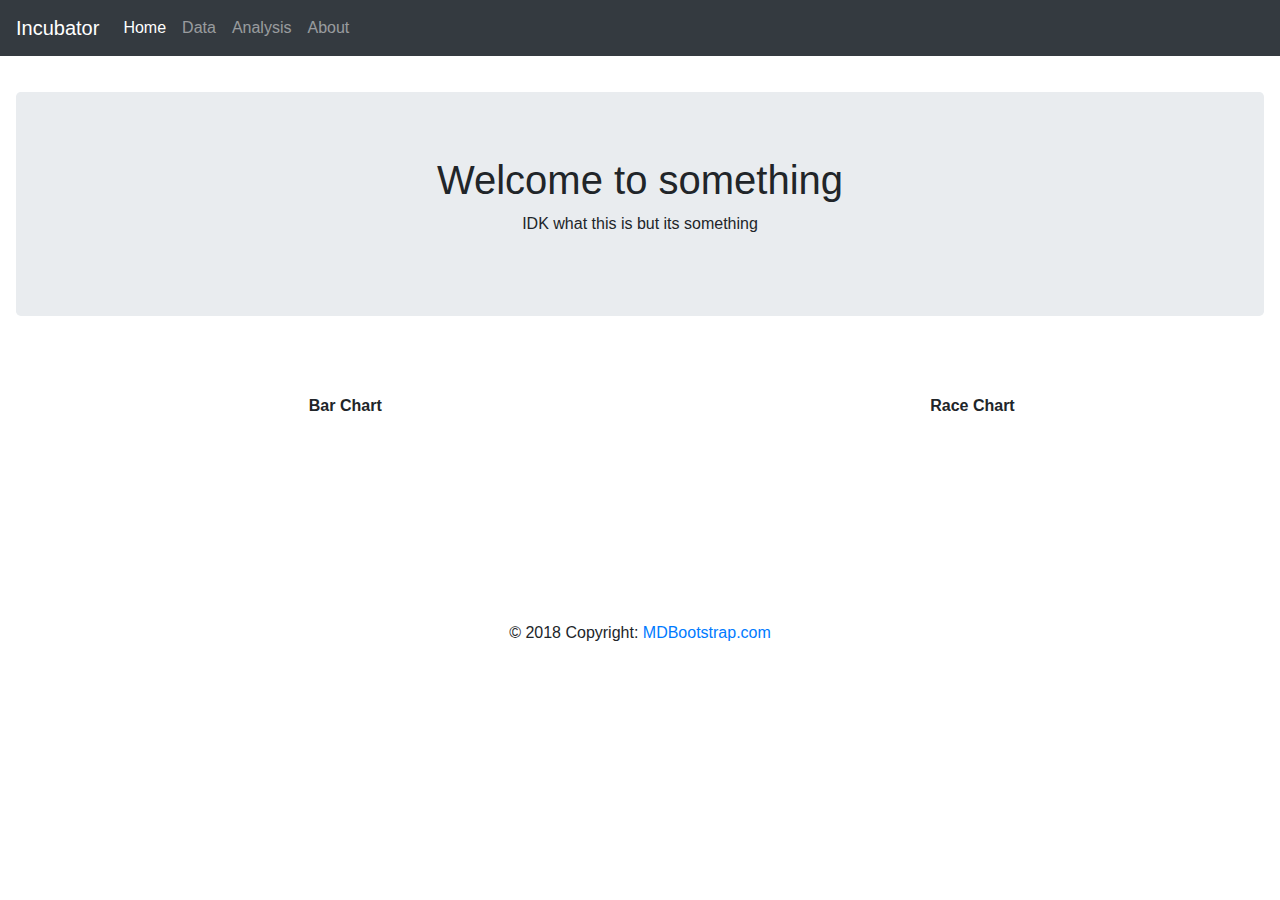
==== index.html @ c18d9281 "Added working loading pages to Home & Data tab" ====
<!DOCTYPE html>
<html lang="en">
  <head>
    <meta charset="UTF-8" />
    <meta name="viewport" content="width=device-width, initial-scale=1.0" />
    <meta http-equiv="X-UA-Compatible" content="ie=edge" />
    <title>Incubator Project</title>

    <link
      href="https://stackpath.bootstrapcdn.com/bootstrap/4.3.1/css/bootstrap.min.css"
      rel="stylesheet"
      integrity="sha384-ggOyR0iXCbMQv3Xipma34MD+dH/1fQ784/j6cY/iJTQUOhcWr7x9JvoRxT2MZw1T"
      crossorigin="anonymous"
    />
    <script
      src="https://stackpath.bootstrapcdn.com/bootstrap/4.3.1/js/bootstrap.min.js"
      integrity="sha384-JjSmVgyd0p3pXB1rRibZUAYoIIy6OrQ6VrjIEaFf/nJGzIxFDsf4x0xIM+B07jRM"
      crossorigin="anonymous"
    ></script>

    <script
  src="https://code.jquery.com/jquery-3.4.1.min.js"
  integrity="sha256-CSXorXvZcTkaix6Yvo6HppcZGetbYMGWSFlBw8HfCJo="
  crossorigin="anonymous"></script>

    <link rel="stylesheet" href="./styles/dom.css" />
    <!-- <link rel="stylesheet" href="./styles/loading.css" /> -->
    <link rel="stylesheet" href="./styles/main-loading.css">
    <link rel="stylesheet" href="./styles/mainLoadScreen.css" />
    <link rel="stylesheet" href="./styles/main-header.scss">

    <!-- Loading Page -->

    <script>
      window.addEventListener("load", function() {
        // var load_screen = document.getElementById("load_screen");
        var load_screen = document.getElementById("load_screen");
        document.body.removeChild(load_screen);
        // $('h1:after').css('','');
        $('body').css('display', 'none');
        $('body').fadeIn(1000);
        
    });
    </script>
  </head>
  <body>
    <!-- Loading Screen -->

    <div id="load_screen">
      <div id="loading">
        <h1 id="loading_page" data-shadow='Incubator'>Incubator</h1>
      </div>
    </div>
    <div>

        <!-- Navbar -->

    <nav class="navbar navbar-dark bg-dark navbar-expand-lg">
            <a class="navbar-brand" href="#">Incubator</a>
            <button
              class="navbar-toggler"
              type="button"
              data-toggle="collapse"
              data-target="#navbarNav"
              aria-controls="navbarNav"
              aria-expanded="false"
              aria-label="Toggle navigation"
            >
              <span class="navbar-toggler-icon"></span>
            </button>
            <div class="collapse navbar-collapse" id="navbarNav">
              <ul class="navbar-nav">
                <li class="nav-item active">
                  <a class="nav-link" href="#"
                    >Home <span class="sr-only">(current)</span></a
                  >
                </li>
                <li class="nav-item">
                  <a class="nav-link" href="./tabs/data.html">Data</a>
                </li>
                <li class="nav-item">
                  <a class="nav-link" href="./tabs/analysis.html">Analysis</a>
                </li>
                <li class="nav-item">
                  <a class="nav-link" href="./tabs/about.html">About</a>
                </li>
              </ul>
            </div>
          </nav>
      
          <!-- Body -->
      
          <div class="grid-container">
            <!-- Heading Box -->
      
            <div class="heading">
                <div class="jumbotron">
                    <h1>Welcome to something</h1>
                    <p>IDK what this is but its something</p>
                  </div>
          </div>
      
          <!-- First Chart -->
      
          <div class="chartOne">
            <span
              style="font-family: Arial, Helvetica, sans-serif; font-weight: bold;"
              >Bar Chart</span
            >
            <div
              class="flourish-embed"
              data-src="visualisation/931612"
              style="padding: 5em;"
            >
              <script src="https://public.flourish.studio/resources/embed.js"></script>
            </div>
          </div>
      
          <!-- Second Chart -->
      
          <div class="chartTwo">
            <span
              style="font-family: Arial, Helvetica, sans-serif; font-weight: bold;"
              >Race Chart</span
            >
            <div
              class="flourish-embed"
              data-src="visualisation/931473"
              style="padding: 1em; margin-top: 4em;"
            >
              <script src="https://public.flourish.studio/resources/embed.js"></script>
            </div>
          </div>
          
      
          <!-- Footer -->
      <footer class="page-footer font-small blue feeter">
      
              <!-- Copyright -->
              <div class="footer-copyright text-center py-3">© 2018 Copyright:
                <a href="https://mdbootstrap.com/education/bootstrap/"> MDBootstrap.com</a>
              </div>
              <!-- Copyright -->
            
            </footer>
          <!-- Footer -->
    </div>
  </body>
</html>
---- styles/dom.css ----
/* CSS file for index.html file */

div.hidden {
  display: none;
}

.heading {
  grid-area: header;
}

.description {
  grid-area: description;
}

.box-outline {
  font-family: Arial, Helvetica, sans-serif;
  /* border: 0.2em solid rgb(164, 164, 164); */
  background-color: #e9ecef !important;
}

.chartOne {
  grid-area: chartOne;
}

.chartTwo {
  grid-area: chartTwo;
}

.feeter {
  grid-area: feeter;
}

.grid-container {
  display: grid;
  grid-template-columns: auto auto auto;

  grid-template-areas:
    "header header header header header header header header header header"
    "chartOne chartOne chartOne chartOne chartOne chartTwo chartTwo chartTwo chartTwo chartTwo"
    "chartOne chartOne chartOne chartOne chartOne chartTwo chartTwo chartTwo chartTwo chartTwo"
    "chartOne chartOne chartOne chartOne chartOne chartTwo chartTwo chartTwo chartTwo chartTwo"
    "chartOne chartOne chartOne chartOne chartOne chartTwo chartTwo chartTwo chartTwo chartTwo"
    "chartOne chartOne chartOne chartOne chartOne chartTwo chartTwo chartTwo chartTwo chartTwo"
    "feeter feeter feeter feeter feeter feeter feeter feeter feeter feeter";
  grid-gap: 0.4em;
  background-color: rgb(255, 255, 255);
  padding: 1em;
}

.grid-container > div {
  /* border-radius: 0.3em; */
  background-color: rgb(255, 255, 255);
  text-align: center;
  padding: 20px 0;
  font-size: medium;
}

.grid-container > div.rounding{
  
}
---- styles/loading.css ----
@import url("https://fonts.googleapis.com/css?family=Anton&display=swap");

.lds-ripple {
  display: inline-block;
  position: relative;
  width: 64px;
  height: 64px;
  left: 8em;
}
.lds-ripple div {
  position: absolute;
  border: 4px solid rgb(71, 168, 206);
  opacity: 0.5;
  border-radius: 50%;
  animation: lds-ripple 1s cubic-bezier(0, 0.2, 1, 1) infinite;
}

.lds-ripple div:nth-child(2) {
  animation-delay: -0.5s;
}
@keyframes lds-ripple {
  0% {
    top: 26.5px;
    left: 26.5px;
    width: 0;
    height: 0;
    opacity: 1;
  }
  100% {
    top: -1px;
    left: -1px;
    width: 58px;
    height: 58px;
    opacity: 0;
  }
}

.load-text {
  font-size: 30px;
  font-family: "Anton", sans-serif;
  color: rgb(57, 120, 145);
  position: absolute;
  margin-top: 0.2em;
}

div#center-group {
  position: absolute;
  margin-top: 22%;
  margin-left: 45%;
}
---- styles/main-loading.css ----
@import url(https://fonts.googleapis.com/css?family=Righteous);

*,
*:before,
*:after {
  margin: 0;
  padding: 0;
  box-sizing: border-box;
  position: relative;
}

html,
body {
  height: 100%;
}
body {
  text-align: center;
  /* background-color: hsla(230, 40%, 50%, 1); */
}

body:before {
  display: inline-block;
  vertical-align: middle;
  font-size: 0;
  height: 100%;
}

h1#loading_page {
  top: 1.2em;
  display: inline-block;
  color: white;
  font-family: "Righteous", serif;
  font-size: 12em;
  text-shadow: 0.03em 0.03em 0#31354a;
}

h1:after {
  content: attr(data-shadow);
  position: absolute;
  top: 0.06em;
  left: 0.06em;
  z-index: -1;
  text-shadow: none;
  background-image: linear-gradient(
    45deg,
    transparent 45%,
    hsla(48, 20%, 90%, 1) 45%,
    hsla(48, 20%, 90%, 1) 55%,
    transparent 0
  );
  background-size: 0.05em 0.05em;
  -webkit-background-clip: text;
  -webkit-text-fill-color: transparent;

  animation: shad-anim 15s linear infinite;
}

@keyframes shad-anim {
  0% {
    background-position: 0 0;
  }
  0% {
    background-position: 100% -100%;
  }
}
---- styles/mainLoadScreen.css ----
div#load_screen {
  background-color: #31354a;
  opacity: 1;
  position: fixed;
  z-index: 10;
  top: 0px;
  width: 100%;
  height: 100vmax;
}

div#loading_screen > div#loading {
  color: rgb(255, 255, 255);
  width: 120px;
  height: 24px;
  margin: 300px auto;
}
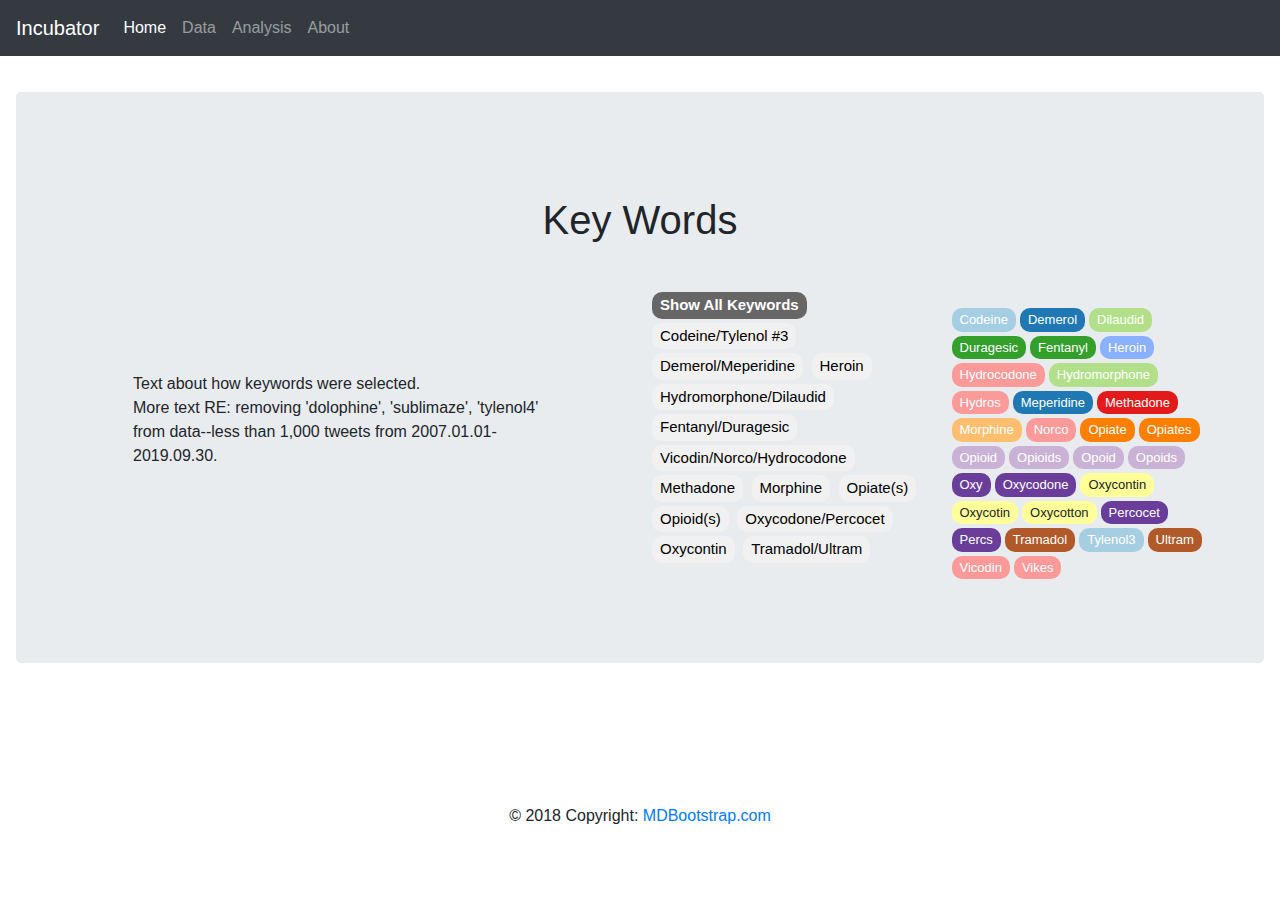
==== commit 00b0a3de: "Updated charts on main page with real data" ====
--- a/index.html
+++ b/index.html
@@ -1,149 +1,234 @@
 <!DOCTYPE html>
 <html lang="en">
-  <head>
-    <meta charset="UTF-8" />
-    <meta name="viewport" content="width=device-width, initial-scale=1.0" />
-    <meta http-equiv="X-UA-Compatible" content="ie=edge" />
-    <title>Incubator Project</title>
-
-    <link
-      href="https://stackpath.bootstrapcdn.com/bootstrap/4.3.1/css/bootstrap.min.css"
-      rel="stylesheet"
-      integrity="sha384-ggOyR0iXCbMQv3Xipma34MD+dH/1fQ784/j6cY/iJTQUOhcWr7x9JvoRxT2MZw1T"
-      crossorigin="anonymous"
-    />
-    <script
-      src="https://stackpath.bootstrapcdn.com/bootstrap/4.3.1/js/bootstrap.min.js"
-      integrity="sha384-JjSmVgyd0p3pXB1rRibZUAYoIIy6OrQ6VrjIEaFf/nJGzIxFDsf4x0xIM+B07jRM"
-      crossorigin="anonymous"
-    ></script>
-
-    <script
-  src="https://code.jquery.com/jquery-3.4.1.min.js"
-  integrity="sha256-CSXorXvZcTkaix6Yvo6HppcZGetbYMGWSFlBw8HfCJo="
-  crossorigin="anonymous"></script>
-
-    <link rel="stylesheet" href="./styles/dom.css" />
-    <!-- <link rel="stylesheet" href="./styles/loading.css" /> -->
-    <link rel="stylesheet" href="./styles/main-loading.css">
-    <link rel="stylesheet" href="./styles/mainLoadScreen.css" />
-    <link rel="stylesheet" href="./styles/main-header.scss">
-
-    <!-- Loading Page -->
-
-    <script>
-      window.addEventListener("load", function() {
-        // var load_screen = document.getElementById("load_screen");
-        var load_screen = document.getElementById("load_screen");
-        document.body.removeChild(load_screen);
-        // $('h1:after').css('','');
-        $('body').css('display', 'none');
-        $('body').fadeIn(1000);
-        
+
+<head>
+  <meta charset="UTF-8" />
+  <meta name="viewport" content="width=device-width, initial-scale=1.0" />
+  <meta http-equiv="X-UA-Compatible" content="ie=edge" />
+  <title>Incubator Project</title>
+
+  <link href="https://stackpath.bootstrapcdn.com/bootstrap/4.3.1/css/bootstrap.min.css" rel="stylesheet"
+    integrity="sha384-ggOyR0iXCbMQv3Xipma34MD+dH/1fQ784/j6cY/iJTQUOhcWr7x9JvoRxT2MZw1T" crossorigin="anonymous" />
+  <script src="https://stackpath.bootstrapcdn.com/bootstrap/4.3.1/js/bootstrap.min.js"
+    integrity="sha384-JjSmVgyd0p3pXB1rRibZUAYoIIy6OrQ6VrjIEaFf/nJGzIxFDsf4x0xIM+B07jRM" crossorigin="anonymous">
+  </script>
+
+  <script src="https://code.jquery.com/jquery-3.4.1.min.js"
+    integrity="sha256-CSXorXvZcTkaix6Yvo6HppcZGetbYMGWSFlBw8HfCJo=" crossorigin="anonymous"></script>
+
+  <link rel="stylesheet" href="./styles/dom.css" />
+  <!-- <link rel="stylesheet" href="./styles/loading.css" /> -->
+  <link rel="stylesheet" href="./styles/main-loading.css">
+  <link rel="stylesheet" href="./styles/mainLoadScreen.css" />
+  <link rel="stylesheet" href="./styles/main-header.scss">
+  <link rel="stylesheet" href="./styles/button.css">
+
+
+  <!-- NOT MINE -->
+
+  <!-- <script src="https://code.jquery.com/jquery-1.12.3.min.js"></script> -->
+  <!-- <script src="https://ajax.googleapis.com/ajax/libs/jquery/2.1.1/jquery.min.js"></script> -->
+  <!-- <script src="https://cdn.plot.ly/plotly-latest.min.js"></script> -->
+  <!-- <script src="https://d3js.org/d3.v4.min.js"></script> -->
+  <!-- <script src="https://cdnjs.cloudflare.com/ajax/libs/jspdf/0.9.0rc1/jspdf.min.js"></script> -->
+  <!-- <link rel="stylesheet" href="https://maxcdn.bootstrapcdn.com/bootstrap/3.3.7/css/bootstrap.min.css" media='all'> -->
+  <!-- <link rel="stylesheet" type="text/css" href="webtables.css" media='all'> -->
+  <!-- <link rel="stylesheet" href="https://www.w3schools.com/w3css/4/w3.css" media='all'> -->
+  <!-- <link rel="stylesheet" href="https://cdnjs.cloudflare.com/ajax/libs/font-awesome/4.7.0/css/font-awesome.min.css"> -->
+  <!-- <link href='https://fonts.googleapis.com/css?family=Roboto Condensed' rel='stylesheet'> -->
+  <!-- <link rel="stylesheet" type="text/css" href="style.css" media='all'> -->
+
+  <!-- NOT MINE -->
+
+
+
+  <!-- Loading Page -->
+
+  <script>
+    window.addEventListener("load", function () {
+      // var load_screen = document.getElementById("load_screen");
+      var load_screen = document.getElementById("load_screen");
+      document.body.removeChild(load_screen);
+      // $('h1:after').css('','');
+      $('body').css('display', 'none');
+      $('body').fadeIn(1000);
+
     });
-    </script>
-  </head>
-  <body>
-    <!-- Loading Screen -->
-
-    <div id="load_screen">
-      <div id="loading">
-        <h1 id="loading_page" data-shadow='Incubator'>Incubator</h1>
-      </div>
+  </script>
+
+
+  <!-- KeyWord button script -->
+  <script src="./javascript/buttons.js"></script>
+
+</head>
+
+<body>
+  <!-- Loading Screen -->
+
+  <div id="load_screen">
+    <div id="loading">
+      <h1 id="loading_page" data-shadow='Incubator'>Incubator</h1>
     </div>
-    <div>
-
-        <!-- Navbar -->
+  </div>
+  <div>
+
+    <!-- Navbar -->
 
     <nav class="navbar navbar-dark bg-dark navbar-expand-lg">
-            <a class="navbar-brand" href="#">Incubator</a>
-            <button
-              class="navbar-toggler"
-              type="button"
-              data-toggle="collapse"
-              data-target="#navbarNav"
-              aria-controls="navbarNav"
-              aria-expanded="false"
-              aria-label="Toggle navigation"
-            >
-              <span class="navbar-toggler-icon"></span>
-            </button>
-            <div class="collapse navbar-collapse" id="navbarNav">
-              <ul class="navbar-nav">
-                <li class="nav-item active">
-                  <a class="nav-link" href="#"
-                    >Home <span class="sr-only">(current)</span></a
-                  >
-                </li>
-                <li class="nav-item">
-                  <a class="nav-link" href="./tabs/data.html">Data</a>
-                </li>
-                <li class="nav-item">
-                  <a class="nav-link" href="./tabs/analysis.html">Analysis</a>
-                </li>
-                <li class="nav-item">
-                  <a class="nav-link" href="./tabs/about.html">About</a>
-                </li>
-              </ul>
-            </div>
-          </nav>
-      
-          <!-- Body -->
-      
-          <div class="grid-container">
-            <!-- Heading Box -->
-      
-            <div class="heading">
-                <div class="jumbotron">
-                    <h1>Welcome to something</h1>
-                    <p>IDK what this is but its something</p>
-                  </div>
-          </div>
-      
-          <!-- First Chart -->
-      
-          <div class="chartOne">
-            <span
-              style="font-family: Arial, Helvetica, sans-serif; font-weight: bold;"
-              >Bar Chart</span
-            >
+      <a class="navbar-brand" href="#">Incubator</a>
+      <button class="navbar-toggler" type="button" data-toggle="collapse" data-target="#navbarNav"
+        aria-controls="navbarNav" aria-expanded="false" aria-label="Toggle navigation">
+        <span class="navbar-toggler-icon"></span>
+      </button>
+      <div class="collapse navbar-collapse" id="navbarNav">
+        <ul class="navbar-nav">
+          <li class="nav-item active">
+            <a class="nav-link" href="#">Home <span class="sr-only">(current)</span></a>
+          </li>
+          <li class="nav-item">
+            <a class="nav-link" href="./tabs/data.html">Data</a>
+          </li>
+          <li class="nav-item">
+            <a class="nav-link" href="./tabs/analysis.html">Analysis</a>
+          </li>
+          <li class="nav-item">
+            <a class="nav-link" href="./tabs/about.html">About</a>
+          </li>
+        </ul>
+      </div>
+    </nav>
+
+    <!-- Body -->
+
+    <div class="grid-container">
+      <!-- Heading Box -->
+
+      <div class="heading">
+        <div class="jumbotron">
+          <h1 style="padding: 1em;">Key Words</h1>
+
+          <table>
+            <tr>
+              <td style='width: 50%; padding: 5em;'>
+                Text about how keywords were selected.<br>
+                More text RE: removing 'dolophine', 'sublimaze', 'tylenol4' from data--less than 1,000 tweets from
+                2007.01.01-2019.09.30.
+              </td>
+              <td style='width: 25%; padding-left: 10px;'>
+                <!-- categories -->
+                <div id='myBtnContainer'>
+                  <button class='btn2 active2' id='all' onclick='filter("all");'><b>Show All Keywords</b></button>
+                  <button class='btn2' id='codei' onclick='filter("codei");'>Codeine/Tylenol #3</button>
+                  <button class='btn2' id='demer' onclick='filter("demer");'>Demerol/Meperidine</button>
+                  <button class='btn2' id='heroi' onclick='filter("heroi");'>Heroin</button>
+                  <button class='btn2' id='hydro' onclick='filter("hydro");'>Hydromorphone/Dilaudid</button>
+                  <button class='btn2' id='fenta' onclick='filter("fenta");'>Fentanyl/Duragesic</button>
+                  <button class='btn2' id='vicod' onclick='filter("vicod");'>Vicodin/Norco/Hydrocodone</button>
+                  <button class='btn2' id='metha' onclick='filter("metha");'>Methadone</button>
+                  <button class='btn2' id='morph' onclick='filter("morph");'>Morphine</button>
+                  <button class='btn2' id='opiat' onclick='filter("opiat");'>Opiate(s)</button>
+                  <button class='btn2' id='opioi' onclick='filter("opioi");'>Opioid(s)</button>
+                  <button class='btn2' id='oxycod' onclick='filter("oxycod");'>Oxycodone/Percocet</button>
+                  <button class='btn2' id='oxycon' onclick='filter("oxycon");'>Oxycontin</button>
+                  <button class='btn2' id='trama' onclick='filter("trama");'>Tramadol/Ultram</button>
+                </div>
+              </td>
+              <td style='padding-left: 10px; padding: 1em;'>
+                <!-- keywords -->
+                <div class="container">
+                  <div class="filterDiv codei show">Codeine</div>
+                  <div class="filterDiv demer show">Demerol</div>
+                  <div class="filterDiv hydro show">Dilaudid</div>
+                  <div class="filterDiv fenta show">Duragesic</div>
+                  <div class="filterDiv fenta show">Fentanyl</div>
+                  <div class="filterDiv heroi show">Heroin</div>
+                  <div class="filterDiv vicod show">Hydrocodone</div>
+                  <div class="filterDiv hydro show">Hydromorphone</div>
+                  <div class="filterDiv vicod show">Hydros</div>
+                  <div class="filterDiv demer show">Meperidine</div>
+                  <div class="filterDiv metha show">Methadone</div>
+                  <div class="filterDiv morph show">Morphine</div>
+                  <div class="filterDiv vicod show">Norco</div>
+                  <div class="filterDiv opiat show">Opiate</div>
+                  <div class="filterDiv opiat show">Opiates</div>
+                  <div class="filterDiv opioi show">Opioid</div>
+                  <div class="filterDiv opioi show">Opioids</div>
+                  <div class="filterDiv opioi show">Opoid</div>
+                  <div class="filterDiv opioi show">Opoids</div>
+                  <div class="filterDiv oxycod show">Oxy</div>
+                  <div class="filterDiv oxycod show">Oxycodone</div>
+                  <div class="filterDiv oxycon show">Oxycontin</div>
+                  <div class="filterDiv oxycon show">Oxycotin</div>
+                  <div class="filterDiv oxycon show">Oxycotton</div>
+                  <div class="filterDiv oxycod show">Percocet</div>
+                  <div class="filterDiv oxycod show">Percs</div>
+                  <div class="filterDiv trama show">Tramadol</div>
+                  <div class="filterDiv codei show">Tylenol3</div>
+                  <div class="filterDiv trama show">Ultram</div>
+                  <div class="filterDiv vicod show">Vicodin</div>
+                  <div class="filterDiv vicod show">Vikes</div>
+                </div>
+              </td>
+            </tr>
+          </table>
+
+        </div>
+      </div>
+
+      <!-- First Chart -->
+
+      <div class="chartOne">
+        <!-- <span style="font-family: Arial, Helvetica, sans-serif; font-weight: bold;">Bar Chart</span>
+        <div class="flourish-embed" data-src="visualisation/931612" style="padding: 5em;">
+          <script src="https://public.flourish.studio/resources/embed.js"></script>
+        </div> -->
+
+        <div class="w3-col s6">
+          <div class="flourish-embed" data-src="visualisation/956529">
             <div
-              class="flourish-embed"
-              data-src="visualisation/931612"
-              style="padding: 5em;"
-            >
-              <script src="https://public.flourish.studio/resources/embed.js"></script>
+              style="width:100%!important;margin:0 0
+              4px!important;text-align:right!important;font-family:Helvetica,sans-serif!important;color:#888!important;font-size:11px!important;font-weight:bold!important;font-style:normal!important;-webkit-font-smoothing:antialiased!important;box-shadow:none!important;">
+              <a href="https://public.flourish.studio/visualisation/956529/?utm_source=showcase&amp;utm_campaign=visualisation/956529"
+                target="_top"
+                style="display:inline-block!important;text-decoration:none!important;font:inherit!important;color:inherit!important;border:none!important;margin:0 5px!important;box-shadow:none!important;"></a>
             </div>
           </div>
-      
-          <!-- Second Chart -->
-      
-          <div class="chartTwo">
-            <span
-              style="font-family: Arial, Helvetica, sans-serif; font-weight: bold;"
-              >Race Chart</span
-            >
-            <div
-              class="flourish-embed"
-              data-src="visualisation/931473"
-              style="padding: 1em; margin-top: 4em;"
-            >
-              <script src="https://public.flourish.studio/resources/embed.js"></script>
+          <script src="https://public.flourish.studio/resources/embed.js"></script>
+        </div>
+      </div>
+
+      <!-- Second Chart -->
+
+      <div class="chartTwo">
+        <!-- <span style="font-family: Arial, Helvetica, sans-serif; font-weight: bold;">Race Chart</span>
+        <div class="flourish-embed" data-src="visualisation/931473" style="padding: 1em; margin-top: 4em;">
+          <script src="https://public.flourish.studio/resources/embed.js"></script>
+        </div> -->
+
+        <div class="w3-col s6">
+          <div class="flourish-embed" data-src="visualisation/930623">
+            <div class="flourish-credit"
+              style="width:100%!important;margin:0 0 4px!important;text-align:right!important;font-family:Helvetica,sans-serif!important;color:#888!important;font-size:11px!important;font-weight:bold!important;font-style:normal!important;-webkit-font-smoothing:antialiased!important;box-shadow:none!important;">
+              <a href="https://public.flourish.studio/visualisation/930623/?utm_source=showcase&amp;utm_campaign=visualisation/930623"
+                target="_top"
+                style="display:inline-block!important;text-decoration:none!important;font:inherit!important;color:inherit!important;border:none!important;margin:0 5px!important;box-shadow:none!important;"></span></a>
             </div>
           </div>
-          
-      
-          <!-- Footer -->
+          <script src="https://public.flourish.studio/resources/embed.js"></script>
+        </div>
+      </div>
+
+
+      <!-- Footer -->
       <footer class="page-footer font-small blue feeter">
-      
-              <!-- Copyright -->
-              <div class="footer-copyright text-center py-3">© 2018 Copyright:
-                <a href="https://mdbootstrap.com/education/bootstrap/"> MDBootstrap.com</a>
-              </div>
-              <!-- Copyright -->
-            
-            </footer>
-          <!-- Footer -->
+        <!-- Copyright -->
+        <div class="footer-copyright text-center py-3">© 2018 Copyright:
+          <a href="https://mdbootstrap.com/education/bootstrap/"> MDBootstrap.com</a>
+        </div>
+        <!-- Copyright -->
+      </footer>
+      <!-- Footer -->
     </div>
-  </body>
-</html>
+</body>
+
+</html>--- a/styles/dom.css
+++ b/styles/dom.css
@@ -47,7 +47,7 @@
   padding: 1em;
 }
 
-.grid-container > div {
+.grid-container>div {
   /* border-radius: 0.3em; */
   background-color: rgb(255, 255, 255);
   text-align: center;
@@ -55,6 +55,4 @@
   font-size: medium;
 }
 
-.grid-container > div.rounding{
-  
-}
+.grid-container>div.rounding {}--- a/styles/button.css
+++ b/styles/button.css
@@ -0,0 +1,333 @@
+html {
+    min-height: 100vh;
+    width: 100%;
+}
+
+body {
+    /* padding: 10px 10px 10px 10px; */
+    /* background-color: #f1f1f1; */
+    min-height: 100vh;
+    font-family: 'Roboto Condensed', sans-serif;
+    width: 100%;
+    /* display: table; */
+}
+
+#left {
+    height: 93vh;
+    /* background-color: palegoldenrod;  */
+    font-size: 12px;
+}
+
+#top {
+    height: 75vh;
+    width: 100%;
+    /* background-color: paleturquoise; */
+    font-size: 12px;
+}
+
+#bottom {
+    /* height: 20vh; */
+    /* width: 100%; */
+    /* background-color: lightsalmon; */
+    /* display: block; */
+    font-size: 12px;
+    /* text-align: center; */
+}
+
+table {
+    border-collapse: collapse;
+    width: calc(100% - 10px);
+    margin: 0 auto;
+    text-align: left;
+}
+
+td {
+    vertical-align: top;
+}
+
+a {
+    cursor: pointer;
+    /* text-decoration: underline; */
+}
+
+img {
+    cursor: pointer;
+    margin-bottom: 10px;
+    width: 100%;
+    height: auto;
+}
+
+.whiteout {
+    border-radius: 25px;
+    background-color: white;
+    padding: 15px;
+    width: 99%;
+    /* min-height: 97vh; */
+    height: 100%;
+    /* font-size: 12px; */
+    /* margin-bottom: 10px; */
+}
+
+@media screen and (max-height: 450px) {
+    .sidenav {
+        padding-top: 15px;
+    }
+
+    .sidenav a {
+        font-size: 18px;
+    }
+}
+
+.wrapper {
+    display: flex;
+    flex-wrap: wrap;
+    justify-content: center;
+    /* margin: 0px 50px 0px 50px; */
+}
+
+/* button 1 */
+.btn1 {
+    border: none;
+    padding: 2px 8px;
+    margin: 0px 2px 4px 2px;
+    background-color: #f1f1f1;
+    cursor: pointer;
+    /* width: 45%; */
+    text-align: center;
+    overflow: hidden;
+    text-overflow: ellipsis;
+    font-size: 13px;
+    border-radius: 10px;
+}
+
+.btn2 {
+    border: none;
+    padding: 2px 8px;
+    margin: 0px 2px 4px 2px;
+    background-color: #f1f1f1;
+    cursor: pointer;
+    text-align: center;
+    overflow: hidden;
+    text-overflow: ellipsis;
+    font-size: 15px;
+    border-radius: 10px;
+}
+
+#all.active2,
+#all:hover {
+    background-color: #666;
+    color: white;
+}
+
+#morph.active1,
+#morph.active2,
+#morph:hover,
+.morph {
+    background-color: #fdbf6f;
+    color: white;
+}
+
+#demer.active1,
+#demer.active2,
+#demer:hover,
+.demer {
+    background-color: #1f78b4;
+    color: white;
+}
+
+#vicod.active1,
+#vicod.active2,
+#vicod:hover,
+.vicod {
+    background-color: #fb9a99;
+    color: white;
+}
+
+#codei.active1,
+#codei.active2,
+#codei:hover,
+.codei {
+    background-color: #a6cee3;
+    color: white;
+}
+
+#oxycon.active1,
+#oxycon.active2,
+#oxycon:hover,
+.oxycon {
+    background-color: #ffff99;
+    /* color: white; */
+}
+
+#metha.active1,
+#metha.active2,
+#metha:hover,
+.metha {
+    background-color: #e31a1c;
+    color: white;
+}
+
+#trama.active1,
+#trama.active2,
+#trama:hover,
+.trama {
+    background-color: #b15928;
+    color: white;
+}
+
+#heroi.active1,
+#heroi.active2,
+#heroi:hover,
+.heroi {
+    background-color: #8ab1ff;
+    color: white;
+}
+
+#hydro.active1,
+#hydro.active2,
+#hydro:hover,
+.hydro {
+    background-color: #b2df8a;
+    color: white;
+}
+
+#oxycod.active1,
+#oxycod.active2,
+#oxycod:hover,
+.oxycod {
+    background-color: #6a3d9a;
+    color: white;
+}
+
+#opiat.active1,
+#opiat.active2,
+#opiat:hover,
+.opiat {
+    background-color: #ff7f00;
+    color: white;
+}
+
+#fenta.active1,
+#fenta.active2,
+#fenta:hover,
+.fenta {
+    background-color: #33a02c;
+    color: white;
+}
+
+#opioi.active1,
+#opioi.active2,
+#opioi:hover,
+.opioi {
+    background-color: #cab2d6;
+    color: white;
+}
+
+/* slider */
+.slidecontainer {
+    margin-left: 10%;
+    width: 80%;
+    padding: 15px;
+}
+
+.slider {
+    -webkit-appearance: none;
+    width: 100%;
+    height: 15px;
+    border-radius: 5px;
+    background: #d3d3d3;
+    outline: none;
+    opacity: 0.7;
+    -webkit-transition: .2s;
+    transition: opacity .2s;
+    position: relative;
+    z-index: 1;
+}
+
+.slider:hover {
+    opacity: 1;
+}
+
+.slider::-webkit-slider-thumb {
+    -webkit-appearance: none;
+    appearance: none;
+    width: 25px;
+    height: 25px;
+    border-radius: 50%;
+    background: #538ebd;
+    cursor: pointer;
+}
+
+.slider::-moz-range-thumb {
+    width: 25px;
+    height: 25px;
+    border-radius: 50%;
+    background: #538ebd;
+    cursor: pointer;
+}
+
+.sliderticks {
+    display: flex;
+    justify-content: space-between;
+    padding: 0 12px;
+}
+
+.sliderticks p {
+    position: relative;
+    display: flex;
+    justify-content: center;
+    text-align: center;
+    width: 1px;
+    background: #D3D3D3;
+    height: 10px;
+    line-height: 40px;
+    margin: 0 0 10px 0;
+    padding-top: 0px;
+    font-size: 12px;
+}
+
+.step {
+    border-radius: 50%;
+    border: none;
+    background-color: white;
+    color: #538ebd;
+}
+
+.create {
+    border-radius: 15px;
+    border: none;
+    background-color: #f1f1f1;
+    padding: 2px 10px 2px 10px;
+    text-align: center;
+    font-weight: bold;
+}
+
+.container {
+    overflow: hidden;
+    width: 100%;
+    margin: 0px 0px 0px 0px;
+    padding: 0px 0px 0px 0px;
+}
+
+.filterDiv {
+    float: left;
+    text-align: center;
+    margin: 2px;
+    display: none;
+    border: none;
+    padding: 2px 8px;
+    margin: 0px 2px 4px 2px;
+    text-align: center;
+    overflow: hidden;
+    text-overflow: ellipsis;
+    font-size: 13px;
+    border-radius: 10px;
+}
+
+.show {
+    display: block;
+}
+
+button {
+    outline: none !important;
+}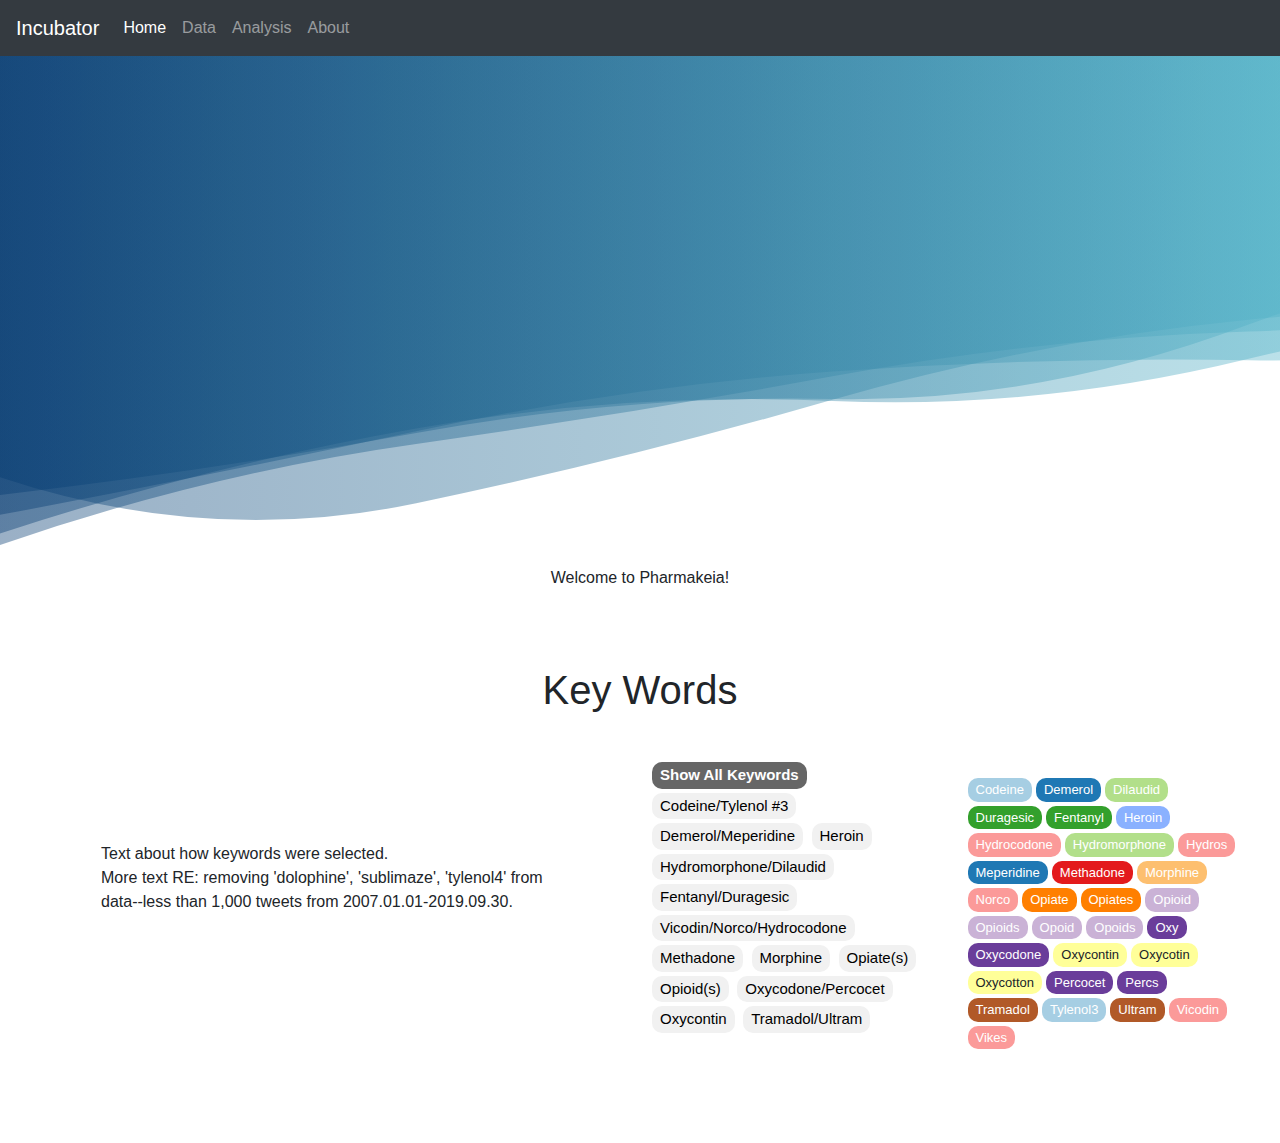
==== commit 8b470571: "Quick Save" ====
--- a/index.html
+++ b/index.html
@@ -17,12 +17,18 @@
     integrity="sha256-CSXorXvZcTkaix6Yvo6HppcZGetbYMGWSFlBw8HfCJo=" crossorigin="anonymous"></script>
 
   <link rel="stylesheet" href="./styles/dom.css" />
+
   <!-- <link rel="stylesheet" href="./styles/loading.css" /> -->
   <link rel="stylesheet" href="./styles/main-loading.css">
   <link rel="stylesheet" href="./styles/mainLoadScreen.css" />
   <link rel="stylesheet" href="./styles/main-header.scss">
   <link rel="stylesheet" href="./styles/button.css">
-
+  <link rel="stylesheet" href="./styles/index/dom.css">
+
+
+  <script src="./javascript/index/desc.ts" type="text/typescript"></script>
+
+  <link href="https://fonts.googleapis.com/css?family=Patua+One&display=swap" rel="stylesheet">
 
   <!-- NOT MINE -->
 
@@ -70,11 +76,10 @@
       <h1 id="loading_page" data-shadow='Incubator'>Incubator</h1>
     </div>
   </div>
+
   <div>
-
     <!-- Navbar -->
-
-    <nav class="navbar navbar-dark bg-dark navbar-expand-lg">
+    <!-- <nav class="navbar navbar-dark bg-dark navbar-expand-lg">
       <a class="navbar-brand" href="#">Incubator</a>
       <button class="navbar-toggler" type="button" data-toggle="collapse" data-target="#navbarNav"
         aria-controls="navbarNav" aria-expanded="false" aria-label="Toggle navigation">
@@ -96,139 +101,139 @@
           </li>
         </ul>
       </div>
+    </nav> -->
+
+
+    <nav class="navbar navbar-expand-md navbar-dark fixed-top bg-dark">
+      <a class="navbar-brand" href="#">Incubator</a>
+      <button class="navbar-toggler" type="button" data-toggle="collapse" data-target="#navbarCollapse"
+        aria-controls="navbarCollapse" aria-expanded="false" aria-label="Toggle navigation">
+        <span class="navbar-toggler-icon"></span>
+      </button>
+      <div class="collapse navbar-collapse" id="navbarCollapse">
+        <ul class="navbar-nav mr-auto">
+          <li class="nav-item active">
+            <a class="nav-link" href="#">Home <span class="sr-only">(current)</span></a>
+          </li>
+          <li class="nav-item">
+            <a class="nav-link" href="./tabs/data.html">Data</a>
+          </li>
+          <li class="nav-item">
+            <a class="nav-link" href="./tabs/analysis.html">Analysis</a>
+          </li>
+          <li class="nav-item">
+            <a class="nav-link" href="./tabs/about.html">About</a>
+          </li>
+        </ul>
+      </div>
     </nav>
 
     <!-- Body -->
+    <div>
+      <?xml version="1.0" encoding="utf-8"?><svg xmlns="http://www.w3.org/2000/svg"
+        xmlns:xlink="http://www.w3.org/1999/xlink" width="2081" height="566" preserveAspectRatio="xMidYMid"
+        viewBox="0 0 2081 566"
+        style="z-index:1;margin-right:-2px;display:block;background-repeat-y:initial;background-repeat-x:initial;animation-play-state:paused">
+        <g transform="" style="animation-play-state:paused">
+          <linearGradient id="lg-0.15656127736579517" x1="0" x2="1" y1="0" y2="0" style="animation-play-state:paused">
+            <stop stop-color="#033970" offset="0" style="animation-play-state:paused"></stop>
+
+
+            <stop stop-color="#86ffff" offset="1" style="animation-play-state:paused"></stop>
+          </linearGradient>
+          <path fill="url(#lg-0.15656127736579517)" opacity="0.4"
+            d="M 0 0 L 0 544.898 Q 208.1 473.125 416.2 443.925 T 832.4 376.374 T 1248.6 331.551 T 1664.8 270.307 T 2081 254.409 L 2081 0 Z"
+            style="opacity:0.4;animation-play-state:paused"></path>
+          <path fill="url(#lg-0.15656127736579517)" opacity="0.4"
+            d="M 0 0 L 0 514.861 Q 208.1 476.054 416.2 431.262 T 832.4 371.601 T 1248.6 360.188 T 1664.8 309.53 T 2081 242.971 L 2081 0 Z"
+            style="opacity:0.4;animation-play-state:paused"></path>
+          <path fill="url(#lg-0.15656127736579517)" opacity="0.4"
+            d="M 0 0 L 0 494.884 Q 208.1 471.353 416.2 433.044 T 832.4 398.929 T 1248.6 324.607 T 1664.8 292.626 T 2081 248.907 L 2081 0 Z"
+            style="opacity:0.4;animation-play-state:paused"></path>
+          <path fill="url(#lg-0.15656127736579517)" opacity="0.4"
+            d="M 0 0 L 0 477.271 Q 208.1 546.831 416.2 503.319 T 832.4 399.805 T 1248.6 319.837 T 1664.8 279.695 T 2081 268.769 L 2081 0 Z"
+            style="opacity:0.4;animation-play-state:paused"></path>
+          <path fill="url(#lg-0.15656127736579517)" opacity="0.4"
+            d="M 0 0 L 0 533.428 Q 208.1 465.374 416.2 428.614 T 832.4 400.914 T 1248.6 358.854 T 1664.8 306.264 T 2081 281.419 L 2081 0 Z"
+            style="opacity:0.4;animation-play-state:paused"></path>
+        </g>
+      </svg>
+    </div>
+    <span class="title">Welcome to Pharmakeia!</span>
 
     <div class="grid-container">
       <!-- Heading Box -->
 
       <div class="heading">
-        <div class="jumbotron">
-          <h1 style="padding: 1em;">Key Words</h1>
-
-          <table>
-            <tr>
-              <td style='width: 50%; padding: 5em;'>
-                Text about how keywords were selected.<br>
-                More text RE: removing 'dolophine', 'sublimaze', 'tylenol4' from data--less than 1,000 tweets from
-                2007.01.01-2019.09.30.
-              </td>
-              <td style='width: 25%; padding-left: 10px;'>
-                <!-- categories -->
-                <div id='myBtnContainer'>
-                  <button class='btn2 active2' id='all' onclick='filter("all");'><b>Show All Keywords</b></button>
-                  <button class='btn2' id='codei' onclick='filter("codei");'>Codeine/Tylenol #3</button>
-                  <button class='btn2' id='demer' onclick='filter("demer");'>Demerol/Meperidine</button>
-                  <button class='btn2' id='heroi' onclick='filter("heroi");'>Heroin</button>
-                  <button class='btn2' id='hydro' onclick='filter("hydro");'>Hydromorphone/Dilaudid</button>
-                  <button class='btn2' id='fenta' onclick='filter("fenta");'>Fentanyl/Duragesic</button>
-                  <button class='btn2' id='vicod' onclick='filter("vicod");'>Vicodin/Norco/Hydrocodone</button>
-                  <button class='btn2' id='metha' onclick='filter("metha");'>Methadone</button>
-                  <button class='btn2' id='morph' onclick='filter("morph");'>Morphine</button>
-                  <button class='btn2' id='opiat' onclick='filter("opiat");'>Opiate(s)</button>
-                  <button class='btn2' id='opioi' onclick='filter("opioi");'>Opioid(s)</button>
-                  <button class='btn2' id='oxycod' onclick='filter("oxycod");'>Oxycodone/Percocet</button>
-                  <button class='btn2' id='oxycon' onclick='filter("oxycon");'>Oxycontin</button>
-                  <button class='btn2' id='trama' onclick='filter("trama");'>Tramadol/Ultram</button>
-                </div>
-              </td>
-              <td style='padding-left: 10px; padding: 1em;'>
-                <!-- keywords -->
-                <div class="container">
-                  <div class="filterDiv codei show">Codeine</div>
-                  <div class="filterDiv demer show">Demerol</div>
-                  <div class="filterDiv hydro show">Dilaudid</div>
-                  <div class="filterDiv fenta show">Duragesic</div>
-                  <div class="filterDiv fenta show">Fentanyl</div>
-                  <div class="filterDiv heroi show">Heroin</div>
-                  <div class="filterDiv vicod show">Hydrocodone</div>
-                  <div class="filterDiv hydro show">Hydromorphone</div>
-                  <div class="filterDiv vicod show">Hydros</div>
-                  <div class="filterDiv demer show">Meperidine</div>
-                  <div class="filterDiv metha show">Methadone</div>
-                  <div class="filterDiv morph show">Morphine</div>
-                  <div class="filterDiv vicod show">Norco</div>
-                  <div class="filterDiv opiat show">Opiate</div>
-                  <div class="filterDiv opiat show">Opiates</div>
-                  <div class="filterDiv opioi show">Opioid</div>
-                  <div class="filterDiv opioi show">Opioids</div>
-                  <div class="filterDiv opioi show">Opoid</div>
-                  <div class="filterDiv opioi show">Opoids</div>
-                  <div class="filterDiv oxycod show">Oxy</div>
-                  <div class="filterDiv oxycod show">Oxycodone</div>
-                  <div class="filterDiv oxycon show">Oxycontin</div>
-                  <div class="filterDiv oxycon show">Oxycotin</div>
-                  <div class="filterDiv oxycon show">Oxycotton</div>
-                  <div class="filterDiv oxycod show">Percocet</div>
-                  <div class="filterDiv oxycod show">Percs</div>
-                  <div class="filterDiv trama show">Tramadol</div>
-                  <div class="filterDiv codei show">Tylenol3</div>
-                  <div class="filterDiv trama show">Ultram</div>
-                  <div class="filterDiv vicod show">Vicodin</div>
-                  <div class="filterDiv vicod show">Vikes</div>
-                </div>
-              </td>
-            </tr>
-          </table>
-
-        </div>
+        <h1 style="padding: 1em;">Key Words</h1>
+
+        <table>
+          <tr>
+            <td style='width: 50%; padding: 5em;'>
+              Text about how keywords were selected.<br>
+              More text RE: removing 'dolophine', 'sublimaze', 'tylenol4' from data--less than 1,000 tweets from
+              2007.01.01-2019.09.30.
+            </td>
+            <td style='width: 25%; padding-left: 10px;'>
+              <!-- categories -->
+              <div id='myBtnContainer'>
+                <button class='btn2 active2' id='all' onclick='filter("all");'><b>Show All Keywords</b></button>
+                <button class='btn2' id='codei' onclick='filter("codei");'>Codeine/Tylenol #3</button>
+                <button class='btn2' id='demer' onclick='filter("demer");'>Demerol/Meperidine</button>
+                <button class='btn2' id='heroi' onclick='filter("heroi");'>Heroin</button>
+                <button class='btn2' id='hydro' onclick='filter("hydro");'>Hydromorphone/Dilaudid</button>
+                <button class='btn2' id='fenta' onclick='filter("fenta");'>Fentanyl/Duragesic</button>
+                <button class='btn2' id='vicod' onclick='filter("vicod");'>Vicodin/Norco/Hydrocodone</button>
+                <button class='btn2' id='metha' onclick='filter("metha");'>Methadone</button>
+                <button class='btn2' id='morph' onclick='filter("morph");'>Morphine</button>
+                <button class='btn2' id='opiat' onclick='filter("opiat");'>Opiate(s)</button>
+                <button class='btn2' id='opioi' onclick='filter("opioi");'>Opioid(s)</button>
+                <button class='btn2' id='oxycod' onclick='filter("oxycod");'>Oxycodone/Percocet</button>
+                <button class='btn2' id='oxycon' onclick='filter("oxycon");'>Oxycontin</button>
+                <button class='btn2' id='trama' onclick='filter("trama");'>Tramadol/Ultram</button>
+              </div>
+            </td>
+            <td style='padding-left: 10px; padding: 1em;'>
+              <!-- keywords -->
+              <div class="container">
+                <div class="filterDiv codei show">Codeine</div>
+                <div class="filterDiv demer show">Demerol</div>
+                <div class="filterDiv hydro show">Dilaudid</div>
+                <div class="filterDiv fenta show">Duragesic</div>
+                <div class="filterDiv fenta show">Fentanyl</div>
+                <div class="filterDiv heroi show">Heroin</div>
+                <div class="filterDiv vicod show">Hydrocodone</div>
+                <div class="filterDiv hydro show">Hydromorphone</div>
+                <div class="filterDiv vicod show">Hydros</div>
+                <div class="filterDiv demer show">Meperidine</div>
+                <div class="filterDiv metha show">Methadone</div>
+                <div class="filterDiv morph show">Morphine</div>
+                <div class="filterDiv vicod show">Norco</div>
+                <div class="filterDiv opiat show">Opiate</div>
+                <div class="filterDiv opiat show">Opiates</div>
+                <div class="filterDiv opioi show">Opioid</div>
+                <div class="filterDiv opioi show">Opioids</div>
+                <div class="filterDiv opioi show">Opoid</div>
+                <div class="filterDiv opioi show">Opoids</div>
+                <div class="filterDiv oxycod show">Oxy</div>
+                <div class="filterDiv oxycod show">Oxycodone</div>
+                <div class="filterDiv oxycon show">Oxycontin</div>
+                <div class="filterDiv oxycon show">Oxycotin</div>
+                <div class="filterDiv oxycon show">Oxycotton</div>
+                <div class="filterDiv oxycod show">Percocet</div>
+                <div class="filterDiv oxycod show">Percs</div>
+                <div class="filterDiv trama show">Tramadol</div>
+                <div class="filterDiv codei show">Tylenol3</div>
+                <div class="filterDiv trama show">Ultram</div>
+                <div class="filterDiv vicod show">Vicodin</div>
+                <div class="filterDiv vicod show">Vikes</div>
+              </div>
+            </td>
+          </tr>
+        </table>
       </div>
-
-      <!-- First Chart -->
-
-      <div class="chartOne">
-        <!-- <span style="font-family: Arial, Helvetica, sans-serif; font-weight: bold;">Bar Chart</span>
-        <div class="flourish-embed" data-src="visualisation/931612" style="padding: 5em;">
-          <script src="https://public.flourish.studio/resources/embed.js"></script>
-        </div> -->
-
-        <div class="w3-col s6">
-          <div class="flourish-embed" data-src="visualisation/956529">
-            <div
-              style="width:100%!important;margin:0 0
-              4px!important;text-align:right!important;font-family:Helvetica,sans-serif!important;color:#888!important;font-size:11px!important;font-weight:bold!important;font-style:normal!important;-webkit-font-smoothing:antialiased!important;box-shadow:none!important;">
-              <a href="https://public.flourish.studio/visualisation/956529/?utm_source=showcase&amp;utm_campaign=visualisation/956529"
-                target="_top"
-                style="display:inline-block!important;text-decoration:none!important;font:inherit!important;color:inherit!important;border:none!important;margin:0 5px!important;box-shadow:none!important;"></a>
-            </div>
-          </div>
-          <script src="https://public.flourish.studio/resources/embed.js"></script>
-        </div>
-      </div>
-
-      <!-- Second Chart -->
-
-      <div class="chartTwo">
-        <!-- <span style="font-family: Arial, Helvetica, sans-serif; font-weight: bold;">Race Chart</span>
-        <div class="flourish-embed" data-src="visualisation/931473" style="padding: 1em; margin-top: 4em;">
-          <script src="https://public.flourish.studio/resources/embed.js"></script>
-        </div> -->
-
-        <div class="w3-col s6">
-          <div class="flourish-embed" data-src="visualisation/930623">
-            <div class="flourish-credit"
-              style="width:100%!important;margin:0 0 4px!important;text-align:right!important;font-family:Helvetica,sans-serif!important;color:#888!important;font-size:11px!important;font-weight:bold!important;font-style:normal!important;-webkit-font-smoothing:antialiased!important;box-shadow:none!important;">
-              <a href="https://public.flourish.studio/visualisation/930623/?utm_source=showcase&amp;utm_campaign=visualisation/930623"
-                target="_top"
-                style="display:inline-block!important;text-decoration:none!important;font:inherit!important;color:inherit!important;border:none!important;margin:0 5px!important;box-shadow:none!important;"></span></a>
-            </div>
-          </div>
-          <script src="https://public.flourish.studio/resources/embed.js"></script>
-        </div>
-      </div>
-
-
-      <!-- Footer -->
-      <footer class="page-footer font-small blue feeter">
-        <!-- Copyright -->
-        <div class="footer-copyright text-center py-3">© 2018 Copyright:
-          <a href="https://mdbootstrap.com/education/bootstrap/"> MDBootstrap.com</a>
-        </div>
-        <!-- Copyright -->
-      </footer>
-      <!-- Footer -->
     </div>
+  </div>
 </body>
 
 </html>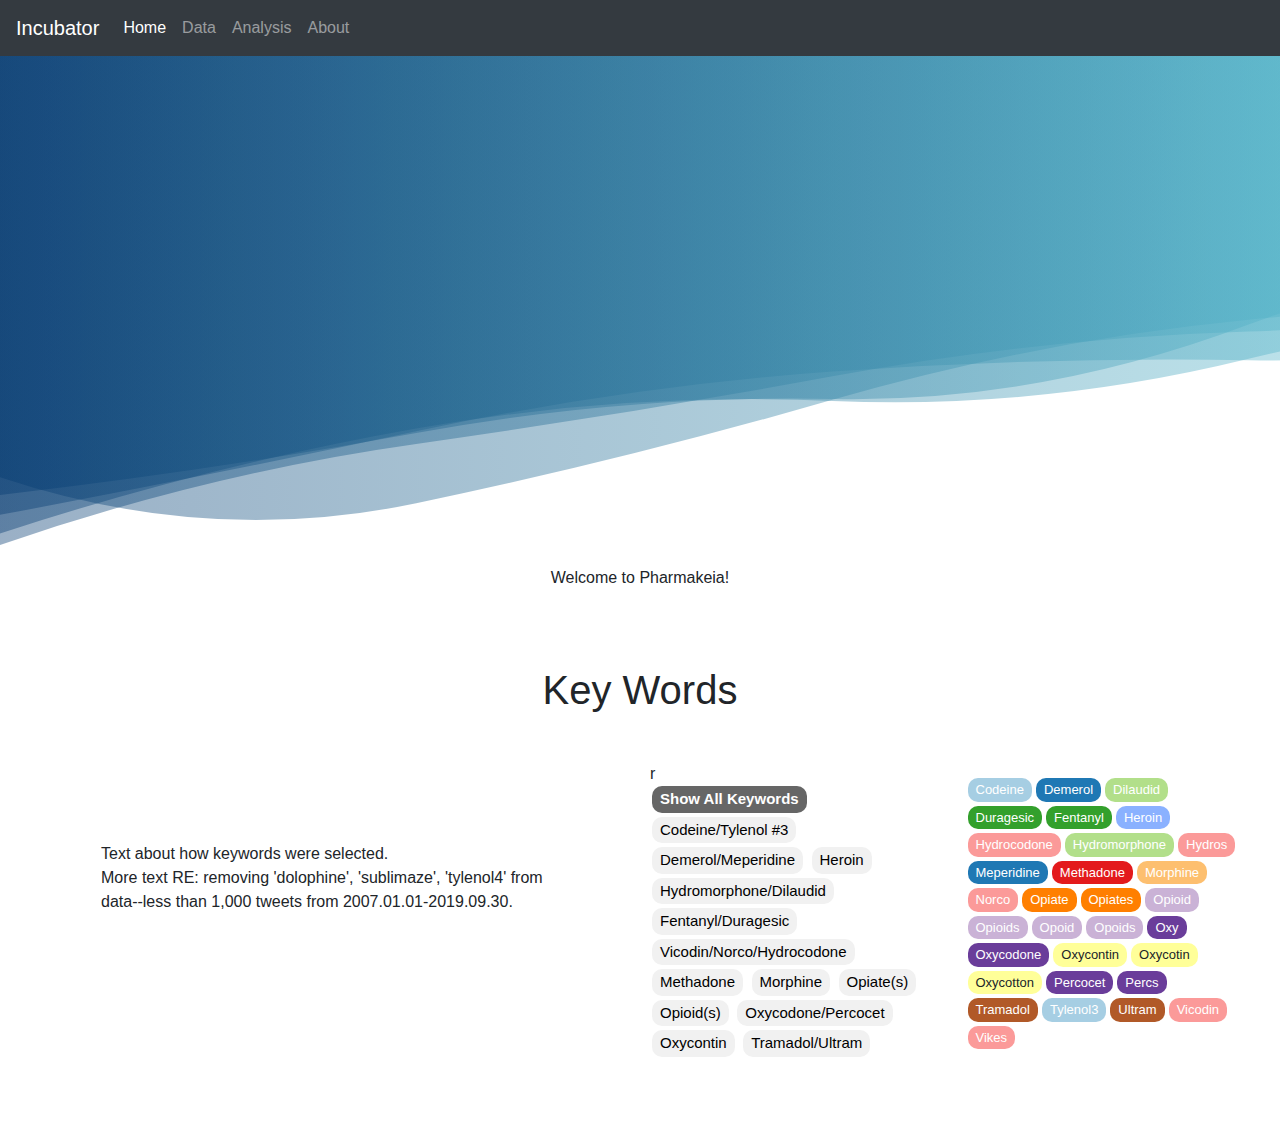
==== commit 37533dc8: "Fixed broken button on home landing page" ====
--- a/index.html
+++ b/index.html
@@ -176,64 +176,64 @@
             </td>
             <td style='width: 25%; padding-left: 10px;'>
               <!-- categories -->
-              <div id='myBtnContainer'>
-                <button class='btn2 active2' id='all' onclick='filter("all");'><b>Show All Keywords</b></button>
-                <button class='btn2' id='codei' onclick='filter("codei");'>Codeine/Tylenol #3</button>
-                <button class='btn2' id='demer' onclick='filter("demer");'>Demerol/Meperidine</button>
-                <button class='btn2' id='heroi' onclick='filter("heroi");'>Heroin</button>
-                <button class='btn2' id='hydro' onclick='filter("hydro");'>Hydromorphone/Dilaudid</button>
-                <button class='btn2' id='fenta' onclick='filter("fenta");'>Fentanyl/Duragesic</button>
-                <button class='btn2' id='vicod' onclick='filter("vicod");'>Vicodin/Norco/Hydrocodone</button>
-                <button class='btn2' id='metha' onclick='filter("metha");'>Methadone</button>
-                <button class='btn2' id='morph' onclick='filter("morph");'>Morphine</button>
-                <button class='btn2' id='opiat' onclick='filter("opiat");'>Opiate(s)</button>
-                <button class='btn2' id='opioi' onclick='filter("opioi");'>Opioid(s)</button>
-                <button class='btn2' id='oxycod' onclick='filter("oxycod");'>Oxycodone/Percocet</button>
-                <button class='btn2' id='oxycon' onclick='filter("oxycon");'>Oxycontin</button>
-                <button class='btn2' id='trama' onclick='filter("trama");'>Tramadol/Ultram</button>
-              </div>
-            </td>
-            <td style='padding-left: 10px; padding: 1em;'>
-              <!-- keywords -->
-              <div class="container">
-                <div class="filterDiv codei show">Codeine</div>
-                <div class="filterDiv demer show">Demerol</div>
-                <div class="filterDiv hydro show">Dilaudid</div>
-                <div class="filterDiv fenta show">Duragesic</div>
-                <div class="filterDiv fenta show">Fentanyl</div>
-                <div class="filterDiv heroi show">Heroin</div>
-                <div class="filterDiv vicod show">Hydrocodone</div>
-                <div class="filterDiv hydro show">Hydromorphone</div>
-                <div class="filterDiv vicod show">Hydros</div>
-                <div class="filterDiv demer show">Meperidine</div>
-                <div class="filterDiv metha show">Methadone</div>
-                <div class="filterDiv morph show">Morphine</div>
-                <div class="filterDiv vicod show">Norco</div>
-                <div class="filterDiv opiat show">Opiate</div>
-                <div class="filterDiv opiat show">Opiates</div>
-                <div class="filterDiv opioi show">Opioid</div>
-                <div class="filterDiv opioi show">Opioids</div>
-                <div class="filterDiv opioi show">Opoid</div>
-                <div class="filterDiv opioi show">Opoids</div>
-                <div class="filterDiv oxycod show">Oxy</div>
-                <div class="filterDiv oxycod show">Oxycodone</div>
-                <div class="filterDiv oxycon show">Oxycontin</div>
-                <div class="filterDiv oxycon show">Oxycotin</div>
-                <div class="filterDiv oxycon show">Oxycotton</div>
-                <div class="filterDiv oxycod show">Percocet</div>
-                <div class="filterDiv oxycod show">Percs</div>
-                <div class="filterDiv trama show">Tramadol</div>
-                <div class="filterDiv codei show">Tylenol3</div>
-                <div class="filterDiv trama show">Ultram</div>
-                <div class="filterDiv vicod show">Vicodin</div>
-                <div class="filterDiv vicod show">Vikes</div>
-              </div>
-            </td>
-          </tr>
-        </table>
+              <div id='myBtnContainer'>r</div> <button class='btn2 active2' id='all' onclick='filter("all");'><b>Show All
+                  Keywords</b></button>
+              <button class='btn2' id='codei' onclick='filter("codei");'>Codeine/Tylenol #3</button>
+              <button class='btn2' id='demer' onclick='filter("demer");'>Demerol/Meperidine</button>
+              <button class='btn2' id='heroi' onclick='filter("heroi");'>Heroin</button>
+              <button class='btn2' id='hydro' onclick='filter("hydro");'>Hydromorphone/Dilaudid</button>
+              <button class='btn2' id='fenta' onclick='filter("fenta");'>Fentanyl/Duragesic</button>
+              <button class='btn2' id='vicod' onclick='filter("vicod");'>Vicodin/Norco/Hydrocodone</button>
+              <button class='btn2' id='metha' onclick='filter("metha");'>Methadone</button>
+              <button class='btn2' id='morph' onclick='filter("morph");'>Morphine</button>
+              <button class='btn2' id='opiat' onclick='filter("opiat");'>Opiate(s)</button>
+              <button class='btn2' id='opioi' onclick='filter("opioi");'>Opioid(s)</button>
+              <button class='btn2' id='oxycod' onclick='filter("oxycod");'>Oxycodone/Percocet</button>
+              <button class='btn2' id='oxycon' onclick='filter("oxycon");'>Oxycontin</button>
+              <button class='btn2' id='trama' onclick='filter("trama");'>Tramadol/Ultram</button>
       </div>
+      </td>
+      <td style='padding-left: 10px; padding: 1em;'>
+        <!-- keywords -->
+        <div class="container">
+          <div class="filterDiv codei show">Codeine</div>
+          <div class="filterDiv demer show">Demerol</div>
+          <div class="filterDiv hydro show">Dilaudid</div>
+          <div class="filterDiv fenta show">Duragesic</div>
+          <div class="filterDiv fenta show">Fentanyl</div>
+          <div class="filterDiv heroi show">Heroin</div>
+          <div class="filterDiv vicod show">Hydrocodone</div>
+          <div class="filterDiv hydro show">Hydromorphone</div>
+          <div class="filterDiv vicod show">Hydros</div>
+          <div class="filterDiv demer show">Meperidine</div>
+          <div class="filterDiv metha show">Methadone</div>
+          <div class="filterDiv morph show">Morphine</div>
+          <div class="filterDiv vicod show">Norco</div>
+          <div class="filterDiv opiat show">Opiate</div>
+          <div class="filterDiv opiat show">Opiates</div>
+          <div class="filterDiv opioi show">Opioid</div>
+          <div class="filterDiv opioi show">Opioids</div>
+          <div class="filterDiv opioi show">Opoid</div>
+          <div class="filterDiv opioi show">Opoids</div>
+          <div class="filterDiv oxycod show">Oxy</div>
+          <div class="filterDiv oxycod show">Oxycodone</div>
+          <div class="filterDiv oxycon show">Oxycontin</div>
+          <div class="filterDiv oxycon show">Oxycotin</div>
+          <div class="filterDiv oxycon show">Oxycotton</div>
+          <div class="filterDiv oxycod show">Percocet</div>
+          <div class="filterDiv oxycod show">Percs</div>
+          <div class="filterDiv trama show">Tramadol</div>
+          <div class="filterDiv codei show">Tylenol3</div>
+          <div class="filterDiv trama show">Ultram</div>
+          <div class="filterDiv vicod show">Vicodin</div>
+          <div class="filterDiv vicod show">Vikes</div>
+        </div>
+      </td>
+      </tr>
+      </table>
     </div>
   </div>
+  </div>
 </body>
 
 </html>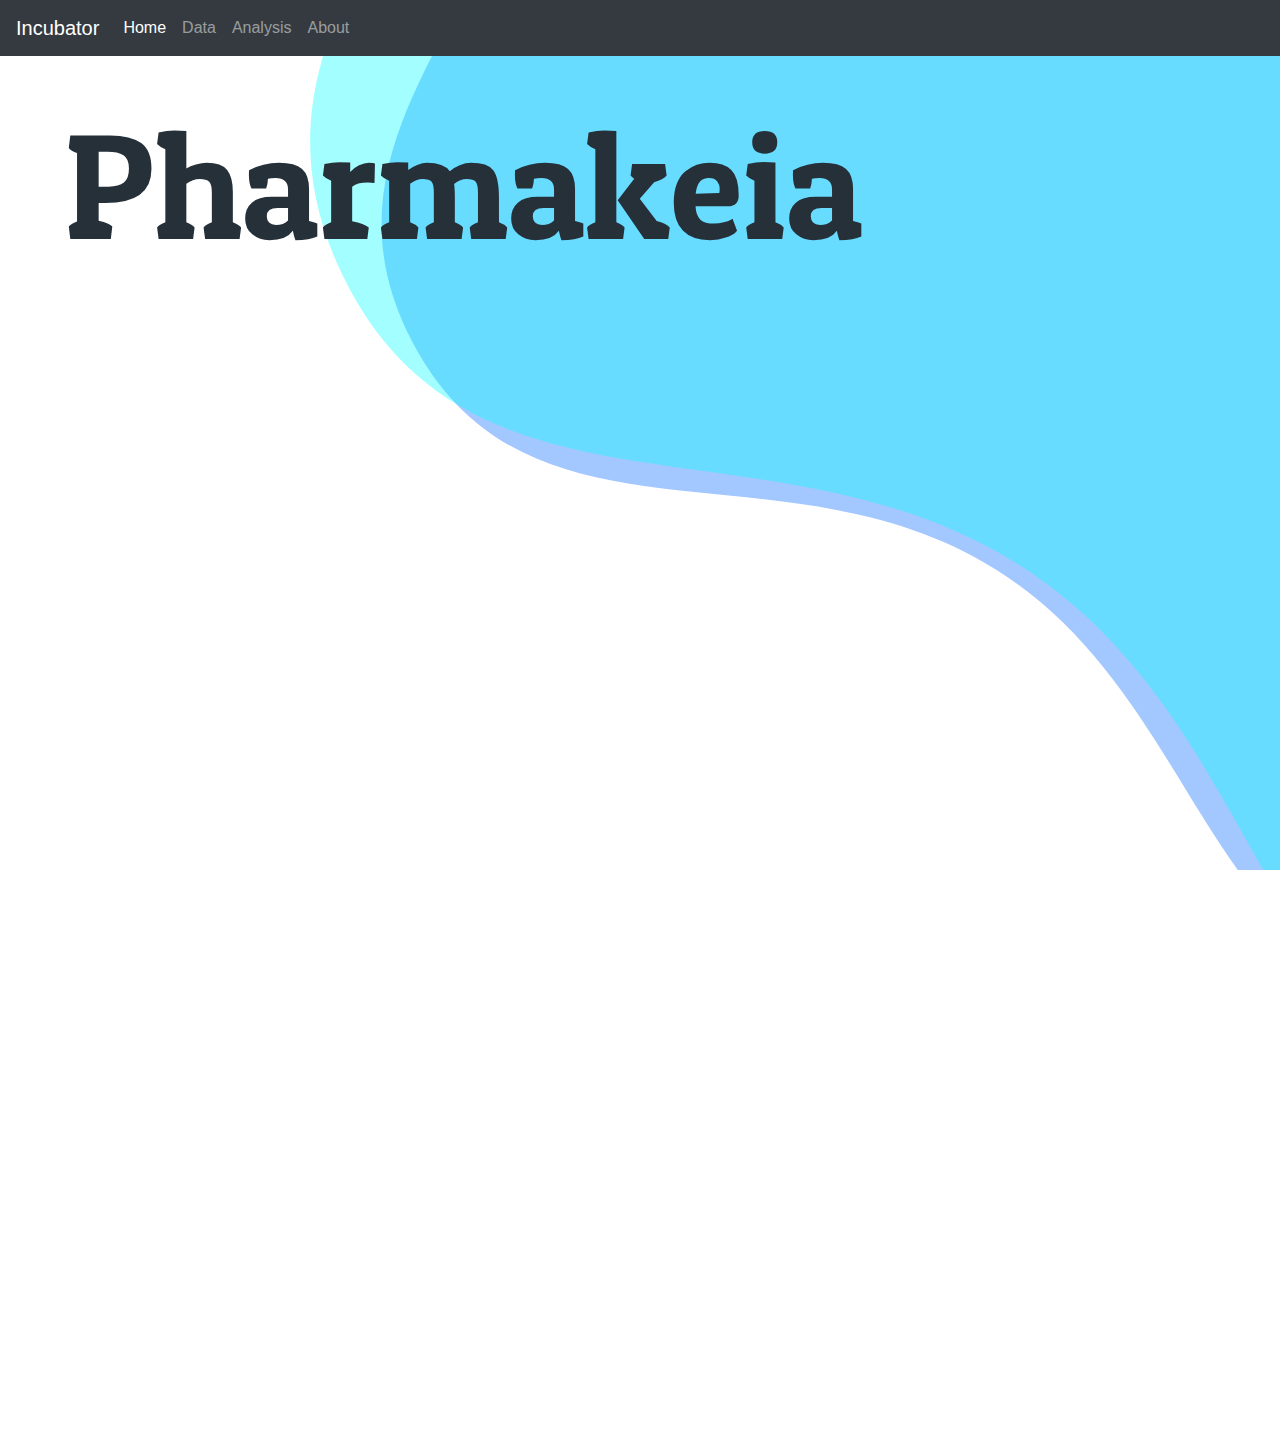
==== commit 992fc790: "landing page animation" ====
--- a/index.html
+++ b/index.html
@@ -24,6 +24,8 @@
   <link rel="stylesheet" href="./styles/main-header.scss">
   <link rel="stylesheet" href="./styles/button.css">
   <link rel="stylesheet" href="./styles/index/dom.css">
+
+  <link rel="stylesheet" href="./styles/animate.css">
 
 
   <script src="./javascript/index/desc.ts" type="text/typescript"></script>
@@ -129,7 +131,7 @@
     </nav>
 
     <!-- Body -->
-    <div>
+    <!-- <div>
       <?xml version="1.0" encoding="utf-8"?><svg xmlns="http://www.w3.org/2000/svg"
         xmlns:xlink="http://www.w3.org/1999/xlink" width="2081" height="566" preserveAspectRatio="xMidYMid"
         viewBox="0 0 2081 566"
@@ -158,8 +160,13 @@
             style="opacity:0.4;animation-play-state:paused"></path>
         </g>
       </svg>
-    </div>
-    <span class="title">Welcome to Pharmakeia!</span>
+    </div> -->
+
+    <img src="./images/animated-blob.svg" alt="" style="position: relative;">
+    <span class="title animated bounce">Pharmakeia</span>
+    </img>
+
+
 
     <div class="grid-container">
       <!-- Heading Box -->
@@ -176,7 +183,8 @@
             </td>
             <td style='width: 25%; padding-left: 10px;'>
               <!-- categories -->
-              <div id='myBtnContainer'>r</div> <button class='btn2 active2' id='all' onclick='filter("all");'><b>Show All
+              <div id='myBtnContainer'>r</div> <button class='btn2 active2' id='all' onclick='filter("all");'><b>Show
+                  All
                   Keywords</b></button>
               <button class='btn2' id='codei' onclick='filter("codei");'>Codeine/Tylenol #3</button>
               <button class='btn2' id='demer' onclick='filter("demer");'>Demerol/Meperidine</button>
--- a/styles/index/dom.css
+++ b/styles/index/dom.css
@@ -0,0 +1,19 @@
+html,
+body {
+    width: 100%;
+    height: 100%;
+    margin: 0px;
+    padding: 0px;
+    overflow-x: hidden;
+}
+
+.title {
+    position: absolute;
+    /* margin-top: 50%; */
+    font-family: 'Patua One', cursive;
+    font-size: 150px;
+    top: 5%;
+    left: 5%;
+    color: rgb(38, 48, 57);
+    /* z-index: 2; */
+}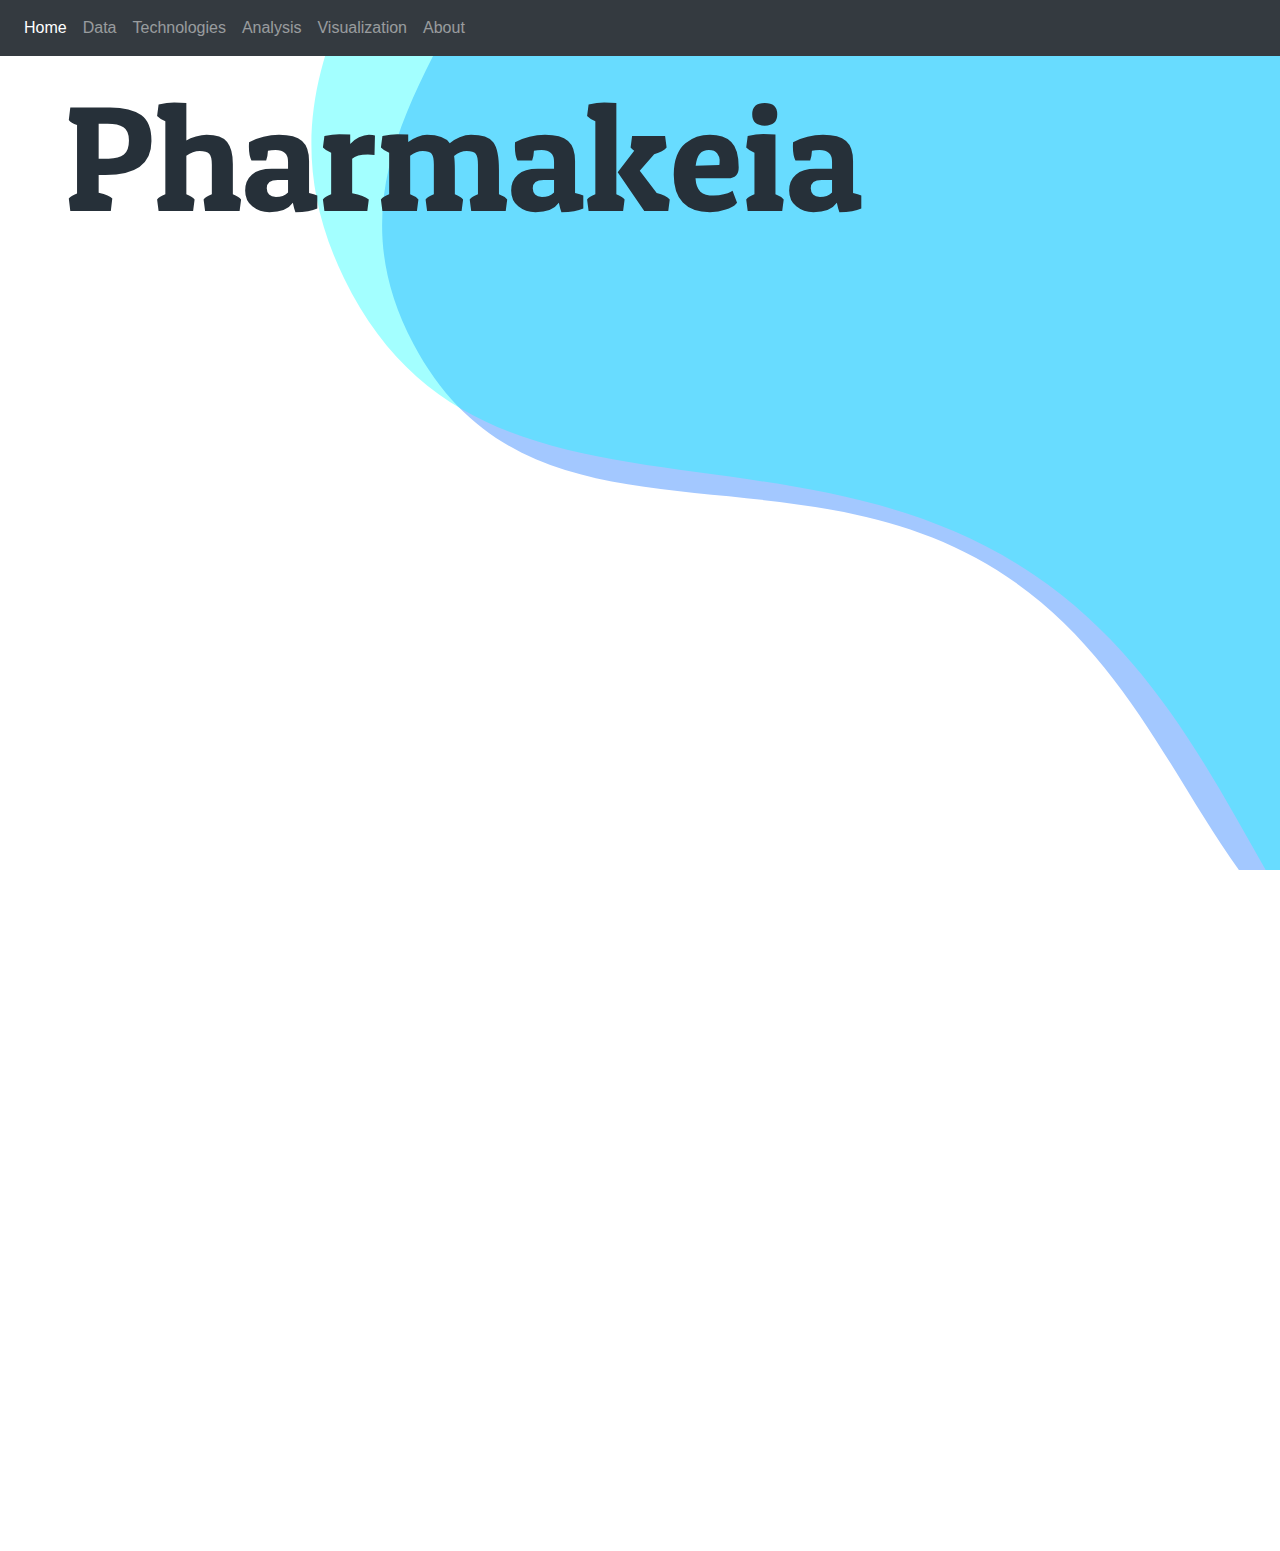
==== commit 7d18bd4d: "Quick save" ====
--- a/index.html
+++ b/index.html
@@ -9,9 +9,6 @@
 
   <link href="https://stackpath.bootstrapcdn.com/bootstrap/4.3.1/css/bootstrap.min.css" rel="stylesheet"
     integrity="sha384-ggOyR0iXCbMQv3Xipma34MD+dH/1fQ784/j6cY/iJTQUOhcWr7x9JvoRxT2MZw1T" crossorigin="anonymous" />
-  <script src="https://stackpath.bootstrapcdn.com/bootstrap/4.3.1/js/bootstrap.min.js"
-    integrity="sha384-JjSmVgyd0p3pXB1rRibZUAYoIIy6OrQ6VrjIEaFf/nJGzIxFDsf4x0xIM+B07jRM" crossorigin="anonymous">
-  </script>
 
   <script src="https://code.jquery.com/jquery-3.4.1.min.js"
     integrity="sha256-CSXorXvZcTkaix6Yvo6HppcZGetbYMGWSFlBw8HfCJo=" crossorigin="anonymous"></script>
@@ -26,29 +23,11 @@
   <link rel="stylesheet" href="./styles/index/dom.css">
 
   <link rel="stylesheet" href="./styles/animate.css">
+  <link rel="stylesheet" href="./styles/index/text-color.css">
 
 
   <script src="./javascript/index/desc.ts" type="text/typescript"></script>
-
   <link href="https://fonts.googleapis.com/css?family=Patua+One&display=swap" rel="stylesheet">
-
-  <!-- NOT MINE -->
-
-  <!-- <script src="https://code.jquery.com/jquery-1.12.3.min.js"></script> -->
-  <!-- <script src="https://ajax.googleapis.com/ajax/libs/jquery/2.1.1/jquery.min.js"></script> -->
-  <!-- <script src="https://cdn.plot.ly/plotly-latest.min.js"></script> -->
-  <!-- <script src="https://d3js.org/d3.v4.min.js"></script> -->
-  <!-- <script src="https://cdnjs.cloudflare.com/ajax/libs/jspdf/0.9.0rc1/jspdf.min.js"></script> -->
-  <!-- <link rel="stylesheet" href="https://maxcdn.bootstrapcdn.com/bootstrap/3.3.7/css/bootstrap.min.css" media='all'> -->
-  <!-- <link rel="stylesheet" type="text/css" href="webtables.css" media='all'> -->
-  <!-- <link rel="stylesheet" href="https://www.w3schools.com/w3css/4/w3.css" media='all'> -->
-  <!-- <link rel="stylesheet" href="https://cdnjs.cloudflare.com/ajax/libs/font-awesome/4.7.0/css/font-awesome.min.css"> -->
-  <!-- <link href='https://fonts.googleapis.com/css?family=Roboto Condensed' rel='stylesheet'> -->
-  <!-- <link rel="stylesheet" type="text/css" href="style.css" media='all'> -->
-
-  <!-- NOT MINE -->
-
-
 
   <!-- Loading Page -->
 
@@ -60,7 +39,6 @@
       // $('h1:after').css('','');
       $('body').css('display', 'none');
       $('body').fadeIn(1000);
-
     });
   </script>
 
@@ -75,39 +53,15 @@
 
   <div id="load_screen">
     <div id="loading">
-      <h1 id="loading_page" data-shadow='Incubator'>Incubator</h1>
+      <h1 id="loading_page" data-shadow='Pharmakeia'>Pharmakeia</h1>
     </div>
   </div>
 
   <div>
-    <!-- Navbar -->
-    <!-- <nav class="navbar navbar-dark bg-dark navbar-expand-lg">
-      <a class="navbar-brand" href="#">Incubator</a>
-      <button class="navbar-toggler" type="button" data-toggle="collapse" data-target="#navbarNav"
-        aria-controls="navbarNav" aria-expanded="false" aria-label="Toggle navigation">
-        <span class="navbar-toggler-icon"></span>
-      </button>
-      <div class="collapse navbar-collapse" id="navbarNav">
-        <ul class="navbar-nav">
-          <li class="nav-item active">
-            <a class="nav-link" href="#">Home <span class="sr-only">(current)</span></a>
-          </li>
-          <li class="nav-item">
-            <a class="nav-link" href="./tabs/data.html">Data</a>
-          </li>
-          <li class="nav-item">
-            <a class="nav-link" href="./tabs/analysis.html">Analysis</a>
-          </li>
-          <li class="nav-item">
-            <a class="nav-link" href="./tabs/about.html">About</a>
-          </li>
-        </ul>
-      </div>
-    </nav> -->
 
 
     <nav class="navbar navbar-expand-md navbar-dark fixed-top bg-dark">
-      <a class="navbar-brand" href="#">Incubator</a>
+      <!-- <a class="navbar-brand" href="#">Pharmakeia</a> -->
       <button class="navbar-toggler" type="button" data-toggle="collapse" data-target="#navbarCollapse"
         aria-controls="navbarCollapse" aria-expanded="false" aria-label="Toggle navigation">
         <span class="navbar-toggler-icon"></span>
@@ -121,7 +75,13 @@
             <a class="nav-link" href="./tabs/data.html">Data</a>
           </li>
           <li class="nav-item">
+            <a class="nav-link" href="./tabs/technologies.html">Technologies</a>
+          </li>
+          <li class="nav-item">
             <a class="nav-link" href="./tabs/analysis.html">Analysis</a>
+          </li>
+          <li class="nav-item">
+            <a class="nav-link" href="./tabs/visualization.html">Visualization</a>
           </li>
           <li class="nav-item">
             <a class="nav-link" href="./tabs/about.html">About</a>
@@ -131,48 +91,38 @@
     </nav>
 
     <!-- Body -->
-    <!-- <div>
-      <?xml version="1.0" encoding="utf-8"?><svg xmlns="http://www.w3.org/2000/svg"
-        xmlns:xlink="http://www.w3.org/1999/xlink" width="2081" height="566" preserveAspectRatio="xMidYMid"
-        viewBox="0 0 2081 566"
-        style="z-index:1;margin-right:-2px;display:block;background-repeat-y:initial;background-repeat-x:initial;animation-play-state:paused">
-        <g transform="" style="animation-play-state:paused">
-          <linearGradient id="lg-0.15656127736579517" x1="0" x2="1" y1="0" y2="0" style="animation-play-state:paused">
-            <stop stop-color="#033970" offset="0" style="animation-play-state:paused"></stop>
 
+    <div class="text">
+      <img src="./images/animated-blob.svg" alt="" style="display: flex;">
+      <div class="title animated bounceInLeft">
+        <span class="animated bounce">Pharmakeia</span>
+      </div>
+      </img>
 
-            <stop stop-color="#86ffff" offset="1" style="animation-play-state:paused"></stop>
-          </linearGradient>
-          <path fill="url(#lg-0.15656127736579517)" opacity="0.4"
-            d="M 0 0 L 0 544.898 Q 208.1 473.125 416.2 443.925 T 832.4 376.374 T 1248.6 331.551 T 1664.8 270.307 T 2081 254.409 L 2081 0 Z"
-            style="opacity:0.4;animation-play-state:paused"></path>
-          <path fill="url(#lg-0.15656127736579517)" opacity="0.4"
-            d="M 0 0 L 0 514.861 Q 208.1 476.054 416.2 431.262 T 832.4 371.601 T 1248.6 360.188 T 1664.8 309.53 T 2081 242.971 L 2081 0 Z"
-            style="opacity:0.4;animation-play-state:paused"></path>
-          <path fill="url(#lg-0.15656127736579517)" opacity="0.4"
-            d="M 0 0 L 0 494.884 Q 208.1 471.353 416.2 433.044 T 832.4 398.929 T 1248.6 324.607 T 1664.8 292.626 T 2081 248.907 L 2081 0 Z"
-            style="opacity:0.4;animation-play-state:paused"></path>
-          <path fill="url(#lg-0.15656127736579517)" opacity="0.4"
-            d="M 0 0 L 0 477.271 Q 208.1 546.831 416.2 503.319 T 832.4 399.805 T 1248.6 319.837 T 1664.8 279.695 T 2081 268.769 L 2081 0 Z"
-            style="opacity:0.4;animation-play-state:paused"></path>
-          <path fill="url(#lg-0.15656127736579517)" opacity="0.4"
-            d="M 0 0 L 0 533.428 Q 208.1 465.374 416.2 428.614 T 832.4 400.914 T 1248.6 358.854 T 1664.8 306.264 T 2081 281.419 L 2081 0 Z"
-            style="opacity:0.4;animation-play-state:paused"></path>
-        </g>
-      </svg>
-    </div> -->
+      <!-- <div class="page-text animated bounceInLeft">
+        <span>Lorem ipsum, dolor sit amet consectetur adipisicing elit. Ad architecto consectetur tempora enim modi vero
+          quos incidunt illum ullam dolorum impedit adipisci maxime fugiat, inventore nihil placeat consequuntur commodi
+          repellendus non eaque earum exercitationem porro molestias. Eligendi natus voluptatem ullam veritatis
+          architecto corporis dolorem aliquam, neque quasi, error provident illo asperiores commodi exercitationem
+          reiciendis facere amet distinctio odit repellendus delectus temporibus alias! Esse dolores autem delectus,
+          dolore facere nesciunt accusamus dolor alias quam maxime, quisquam asperiores, dolorum animi odio nam.</span>
+      </div>
 
-    <img src="./images/animated-blob.svg" alt="" style="position: relative;">
-    <span class="title animated bounce">Pharmakeia</span>
-    </img>
+      <div class="page-text-two animated bounceInRight">
+        <span>Lorem ipsum, dolor sit amet consectetur adipisicing elit. Ad architecto consectetur tempora enim modi vero
+          quos incidunt illum ullam dolorum impedit adipisci maxime fugiat, inventore nihil placeat consequuntur commodi
+          repellendus non eaque earum exercitationem porro molestias. Eligendi natus voluptatem ullam veritatis
+          architecto corporis dolorem aliquam, neque quasi, error provident illo asperiores commodi exercitationem
+          reiciendis facere amet distinctio odit repellendus delectus temporibus alias! Esse dolores autem delectus,
+          dolore facere nesciunt accusamus dolor alias quam maxime, quisquam asperiores, dolorum animi odio nam.</span>
+      </div> -->
+    </div>
 
-
-
-    <div class="grid-container">
+    <div class="grid-container" style="margin-top: 10%;">
       <!-- Heading Box -->
 
       <div class="heading">
-        <h1 style="padding: 1em;">Key Words</h1>
+        <h1 style="padding: 1em; font-family: 'Patua One', cursive;">Key Words</h1>
 
         <table>
           <tr>
@@ -183,7 +133,7 @@
             </td>
             <td style='width: 25%; padding-left: 10px;'>
               <!-- categories -->
-              <div id='myBtnContainer'>r</div> <button class='btn2 active2' id='all' onclick='filter("all");'><b>Show
+              <div id='myBtnContainer'></div> <button class='btn2 active2' id='all' onclick='filter("all");'><b>Show
                   All
                   Keywords</b></button>
               <button class='btn2' id='codei' onclick='filter("codei");'>Codeine/Tylenol #3</button>
@@ -241,7 +191,6 @@
       </table>
     </div>
   </div>
-  </div>
 </body>
 
 </html>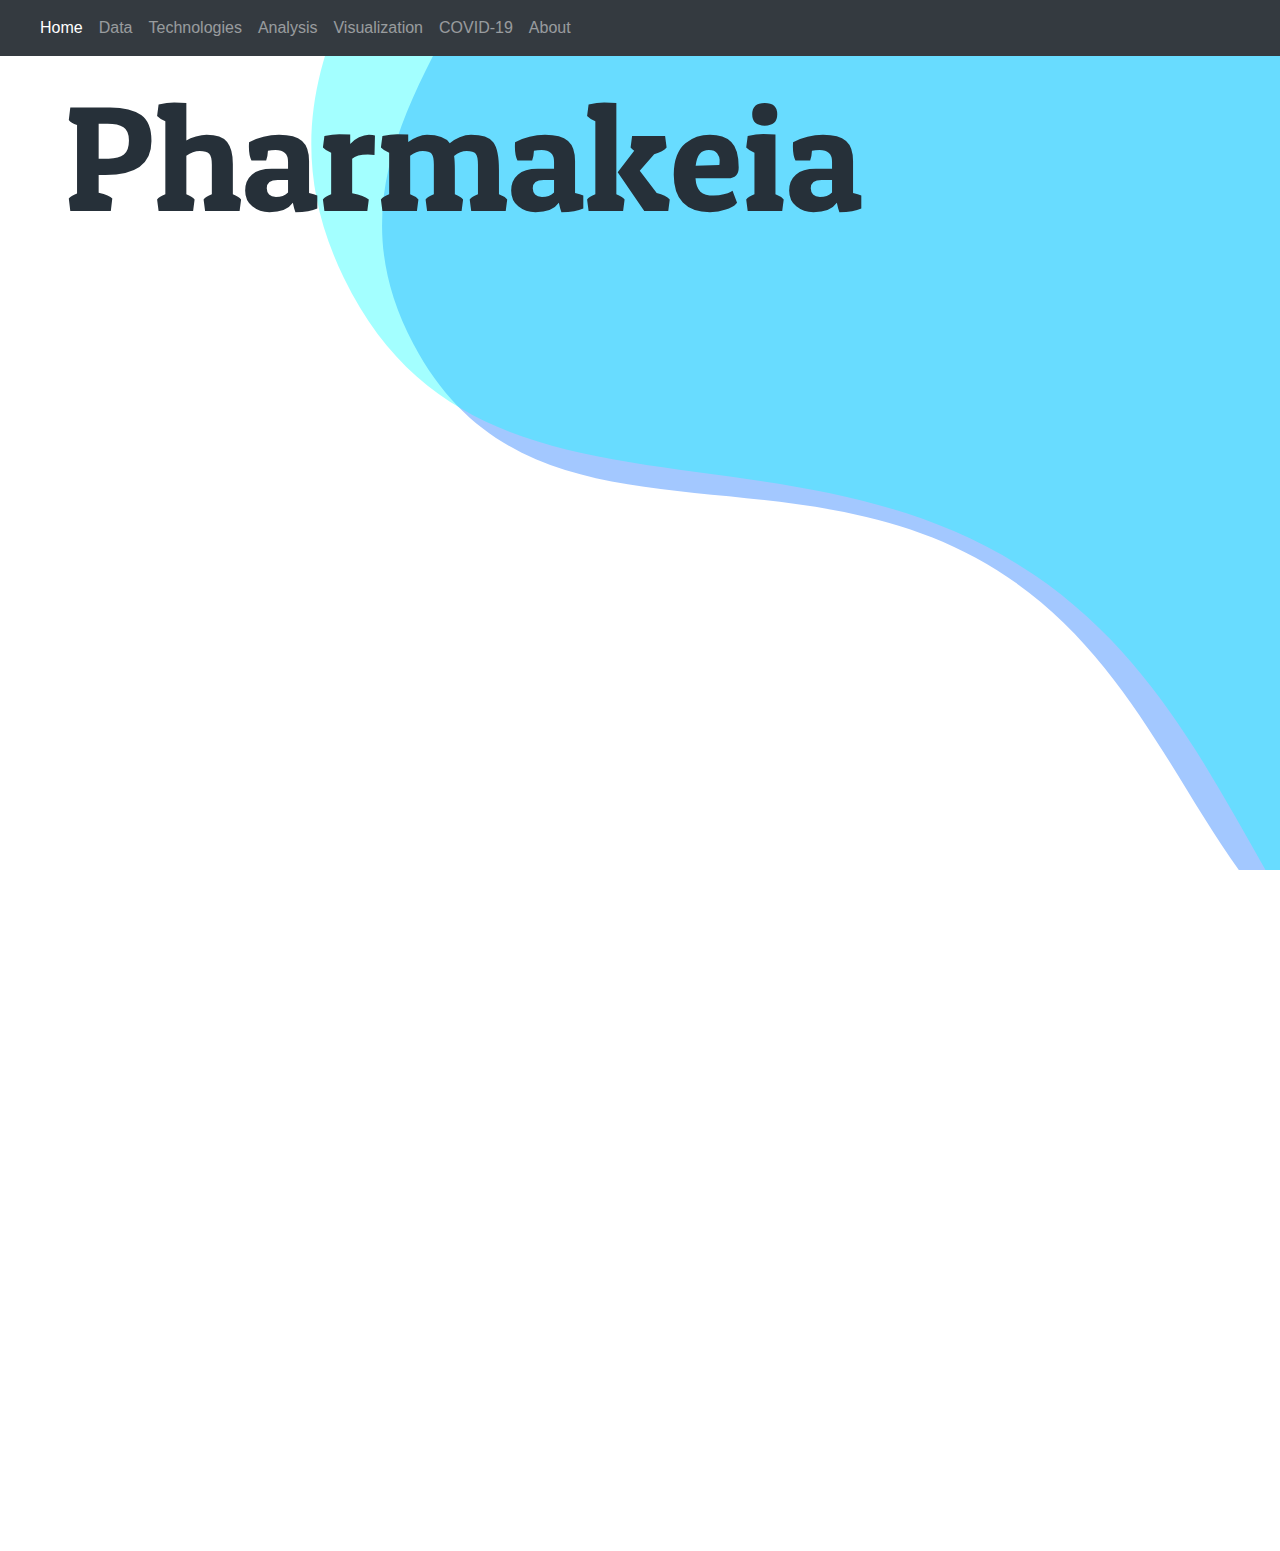
==== commit ef5b9174: "Added video and jombotron to COVID-19 Tab" ====
--- a/index.html
+++ b/index.html
@@ -61,7 +61,7 @@
 
 
     <nav class="navbar navbar-expand-md navbar-dark fixed-top bg-dark">
-      <!-- <a class="navbar-brand" href="#">Pharmakeia</a> -->
+      <a class="navbar-brand" href="#">          </a>
       <button class="navbar-toggler" type="button" data-toggle="collapse" data-target="#navbarCollapse"
         aria-controls="navbarCollapse" aria-expanded="false" aria-label="Toggle navigation">
         <span class="navbar-toggler-icon"></span>
@@ -82,6 +82,9 @@
           </li>
           <li class="nav-item">
             <a class="nav-link" href="./tabs/visualization.html">Visualization</a>
+          </li>
+          <li class="nav-item">
+            <a class="nav-link" href="./tabs/covid19.html">COVID-19</a>
           </li>
           <li class="nav-item">
             <a class="nav-link" href="./tabs/about.html">About</a>
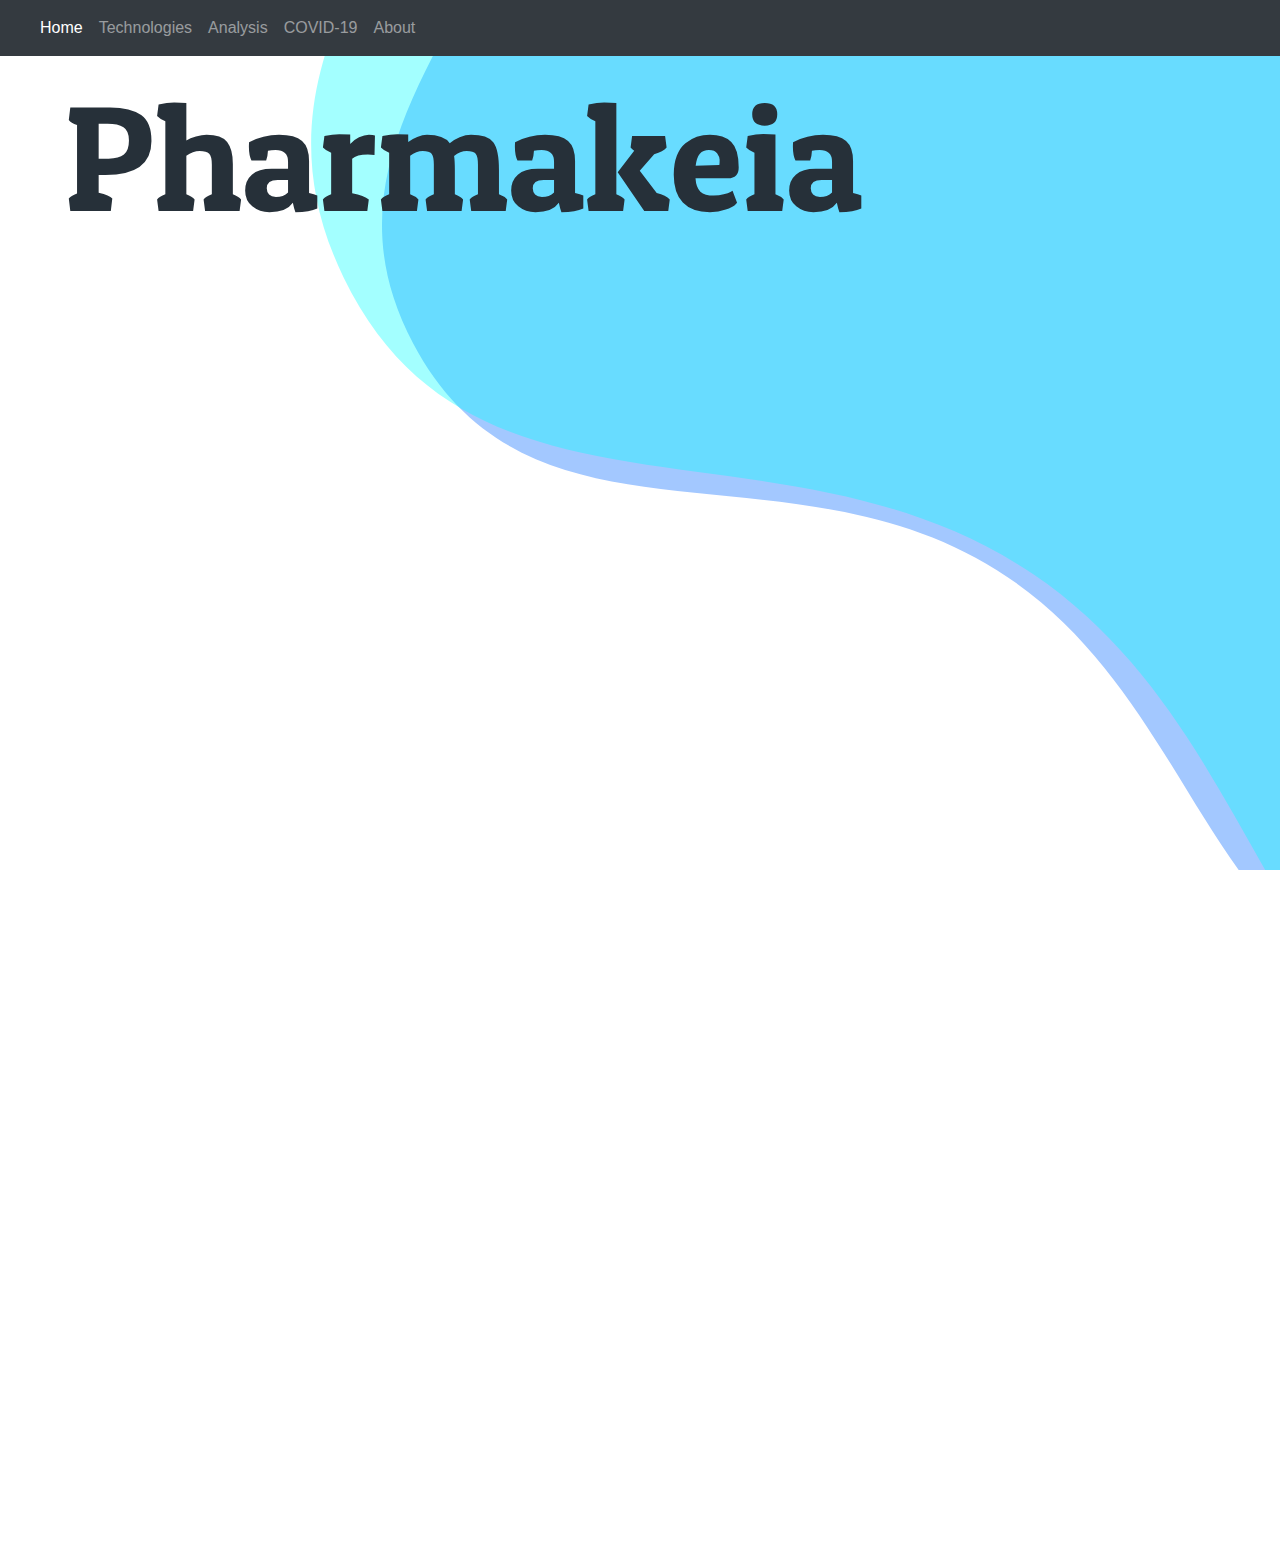
==== commit 59b77d77: "updated tab structure" ====
--- a/index.html
+++ b/index.html
@@ -71,18 +71,18 @@
           <li class="nav-item active">
             <a class="nav-link" href="#">Home <span class="sr-only">(current)</span></a>
           </li>
-          <li class="nav-item">
+          <!-- <li class="nav-item">
             <a class="nav-link" href="./tabs/data.html">Data</a>
-          </li>
+          </li> -->
           <li class="nav-item">
             <a class="nav-link" href="./tabs/technologies.html">Technologies</a>
           </li>
           <li class="nav-item">
             <a class="nav-link" href="./tabs/analysis.html">Analysis</a>
           </li>
-          <li class="nav-item">
+          <!-- <li class="nav-item">
             <a class="nav-link" href="./tabs/visualization.html">Visualization</a>
-          </li>
+          </li> -->
           <li class="nav-item">
             <a class="nav-link" href="./tabs/covid19.html">COVID-19</a>
           </li>
--- a/styles/dom.css
+++ b/styles/dom.css
@@ -47,12 +47,10 @@
   padding: 1em;
 }
 
-.grid-container>div {
+.grid-container > div {
   /* border-radius: 0.3em; */
   background-color: rgb(255, 255, 255);
   text-align: center;
   padding: 20px 0;
   font-size: medium;
 }
-
-.grid-container>div.rounding {}